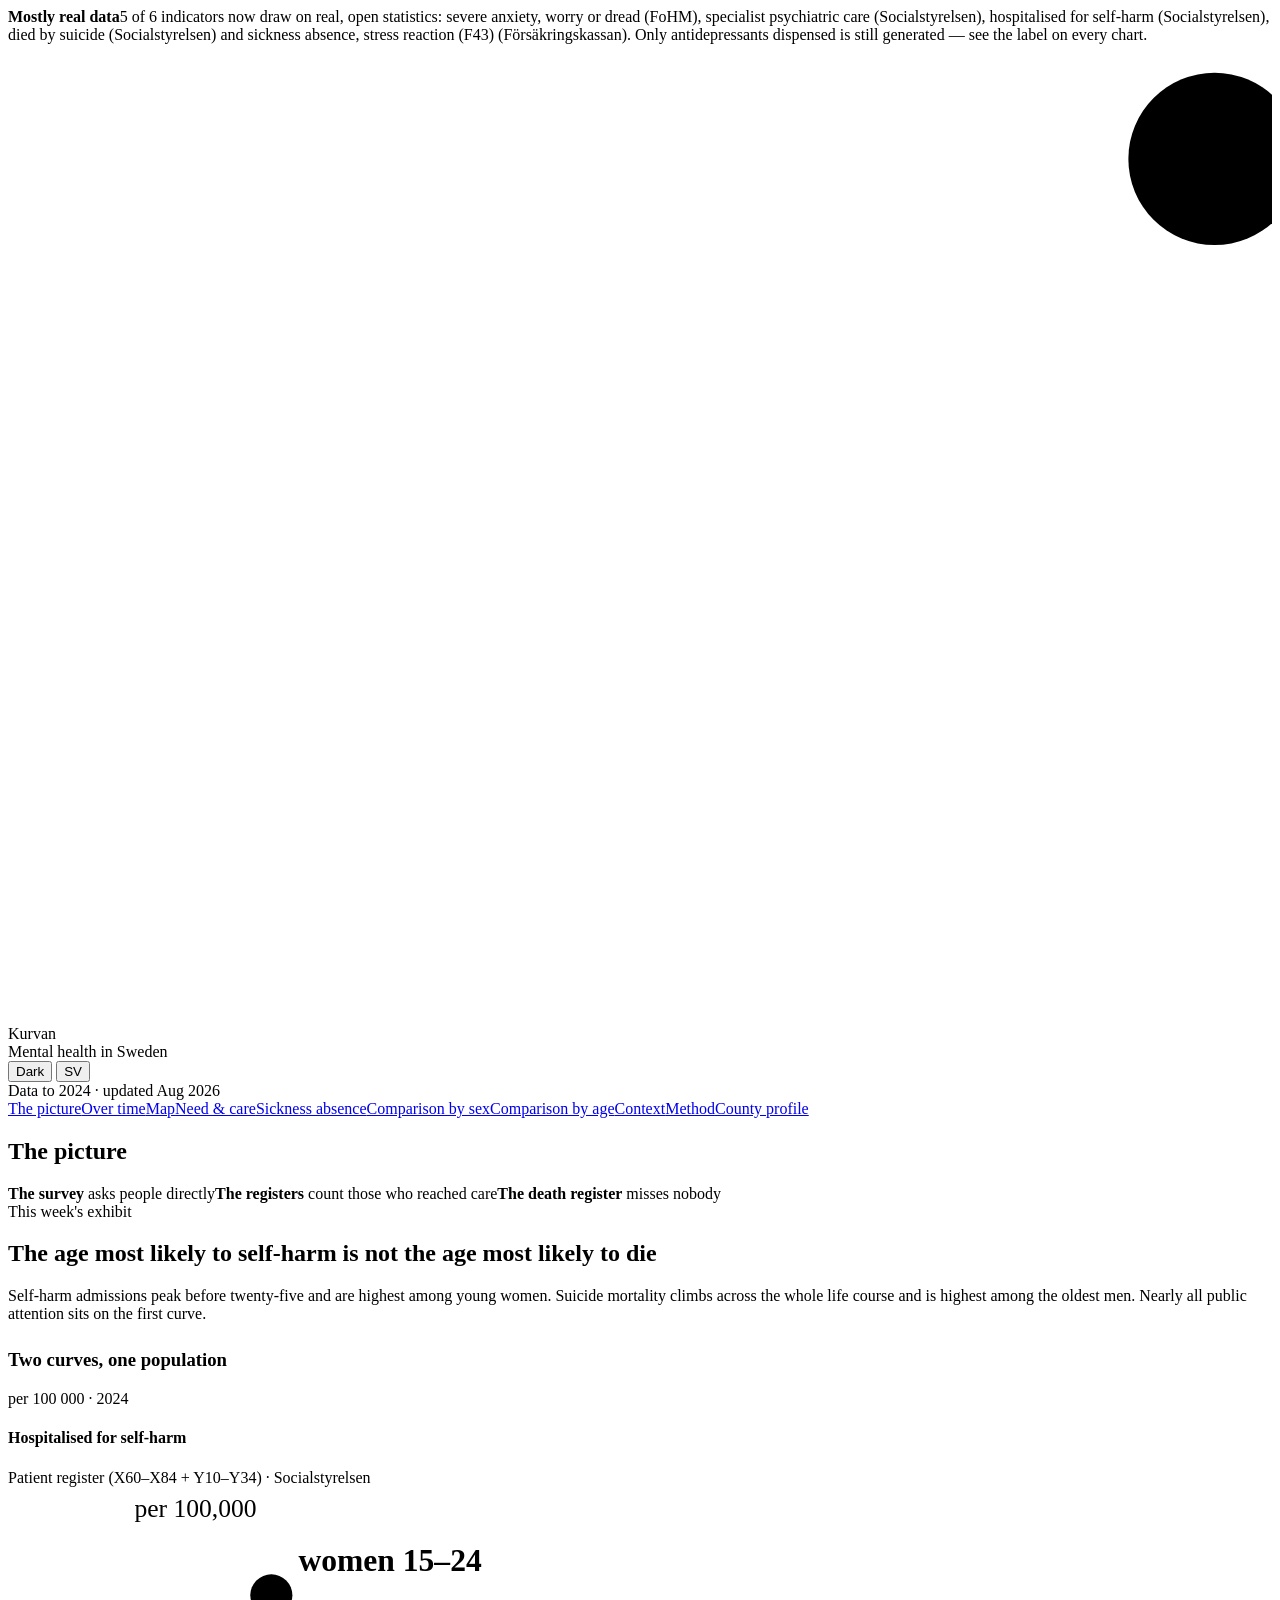
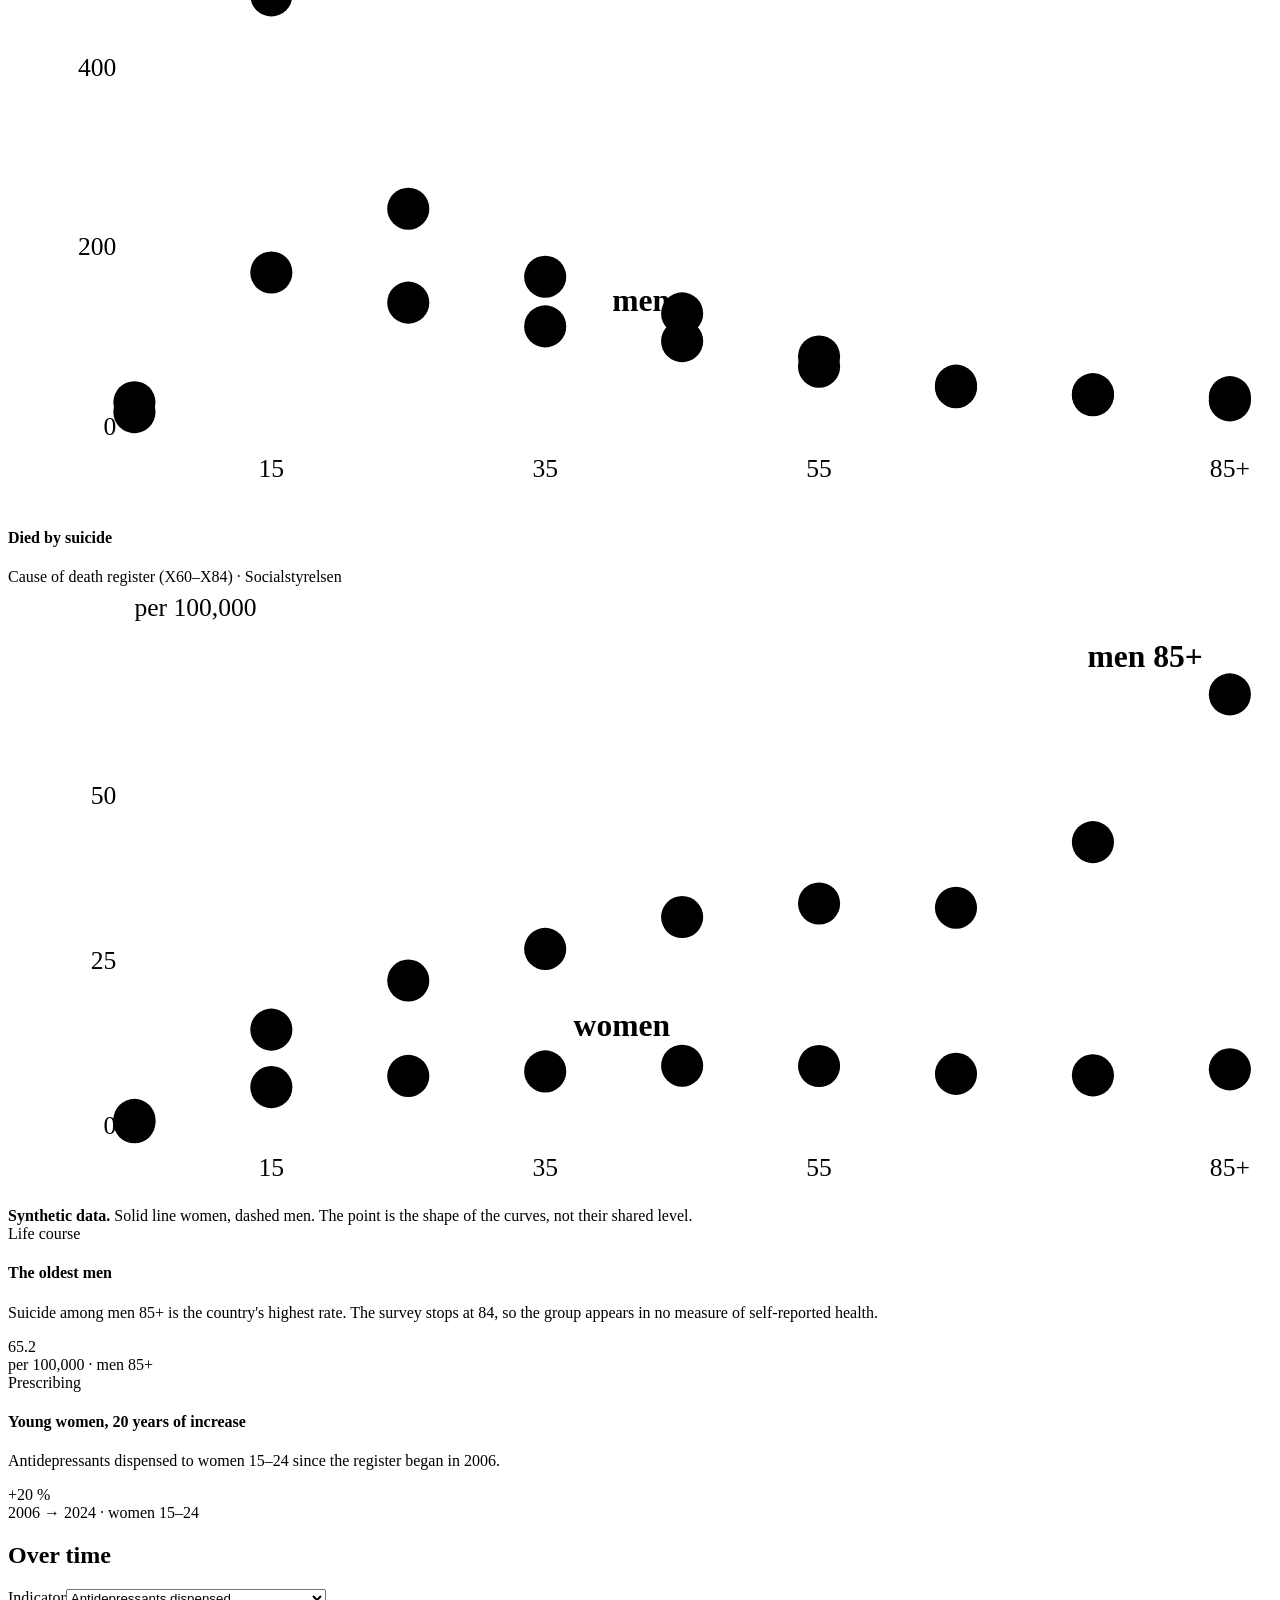
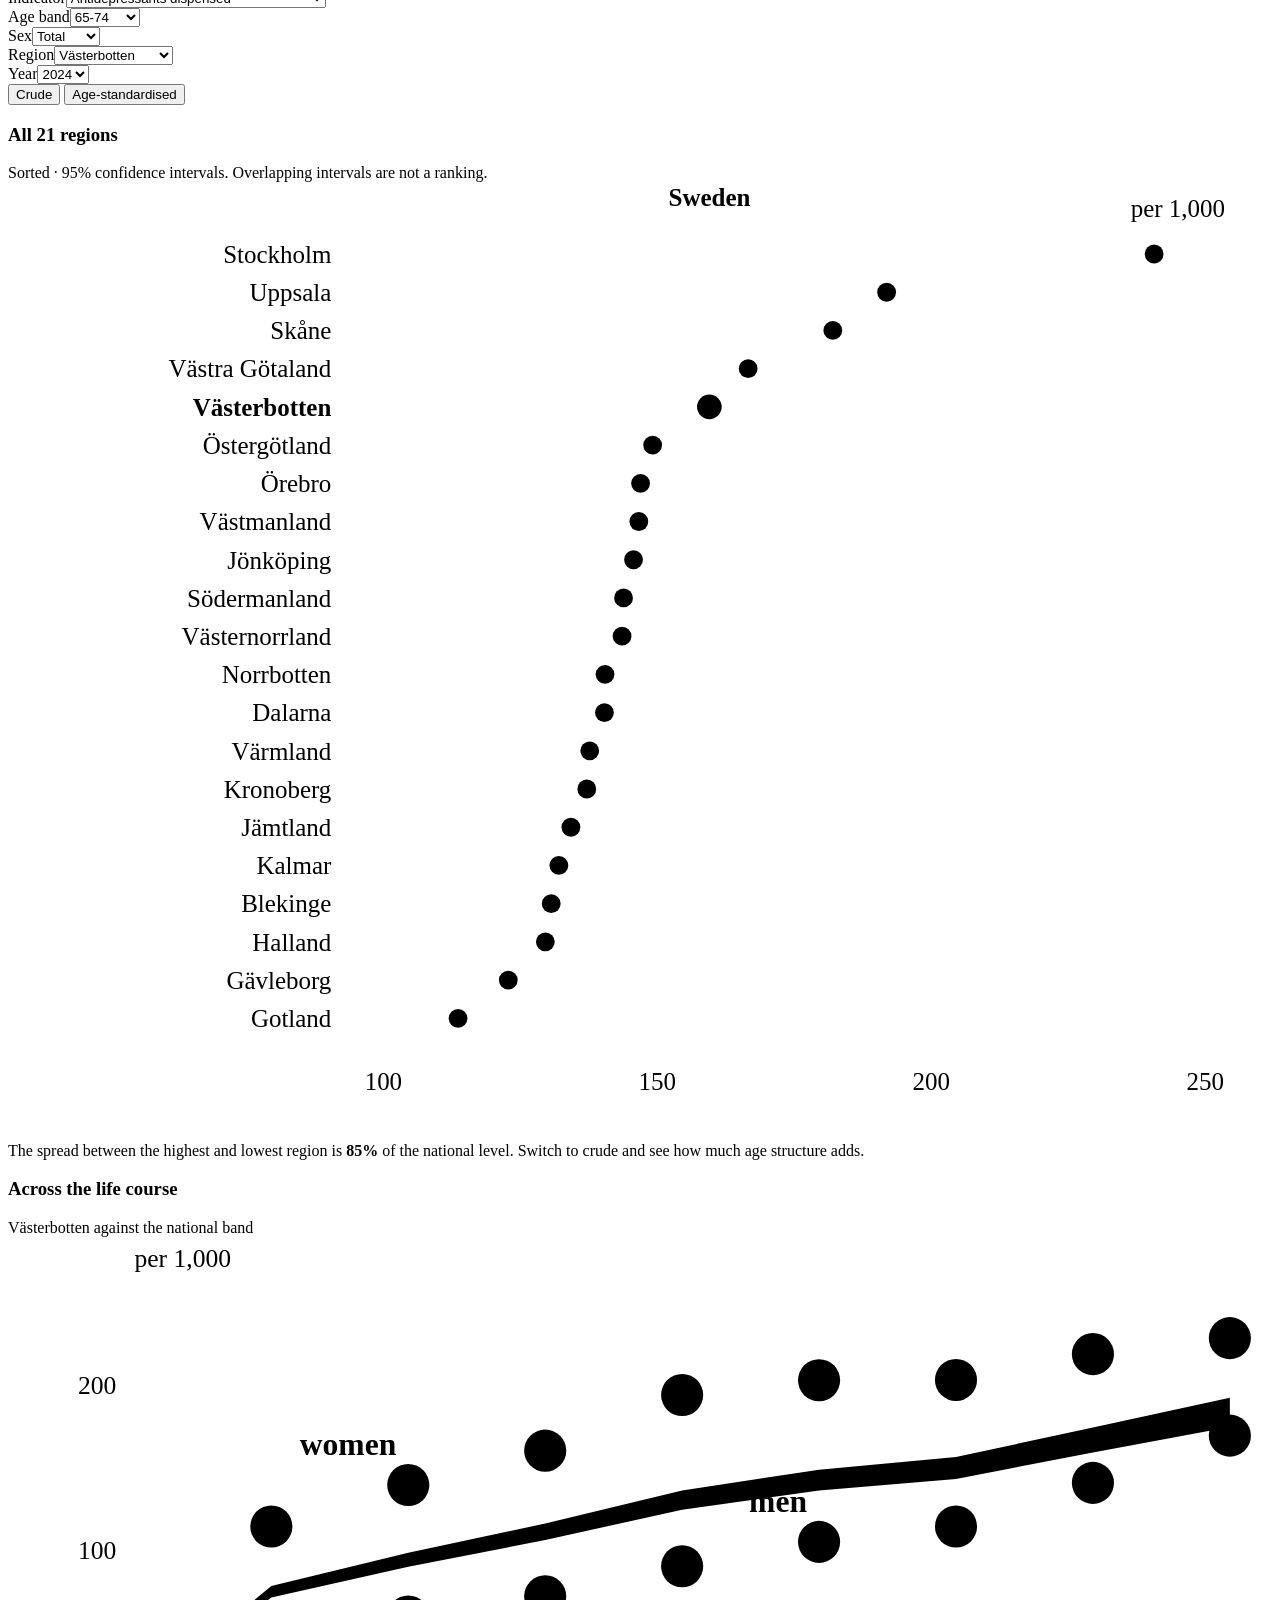
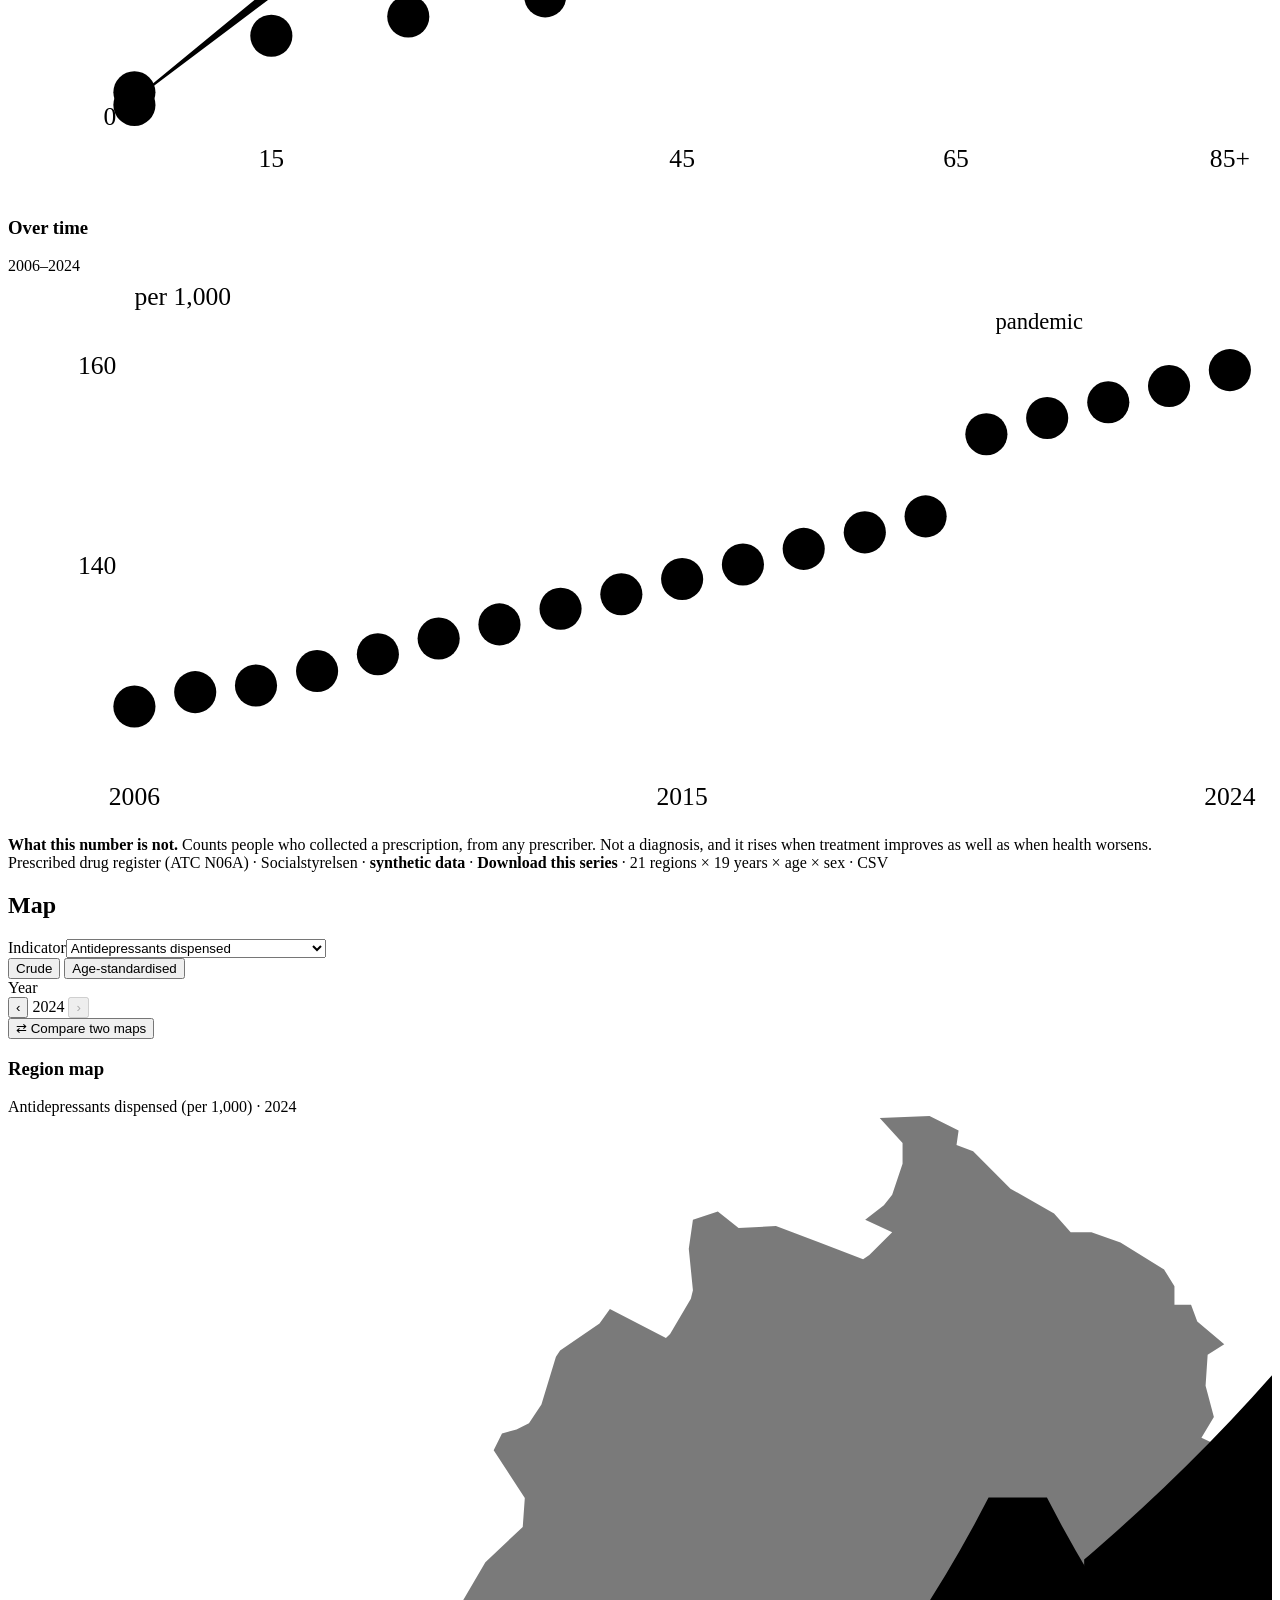
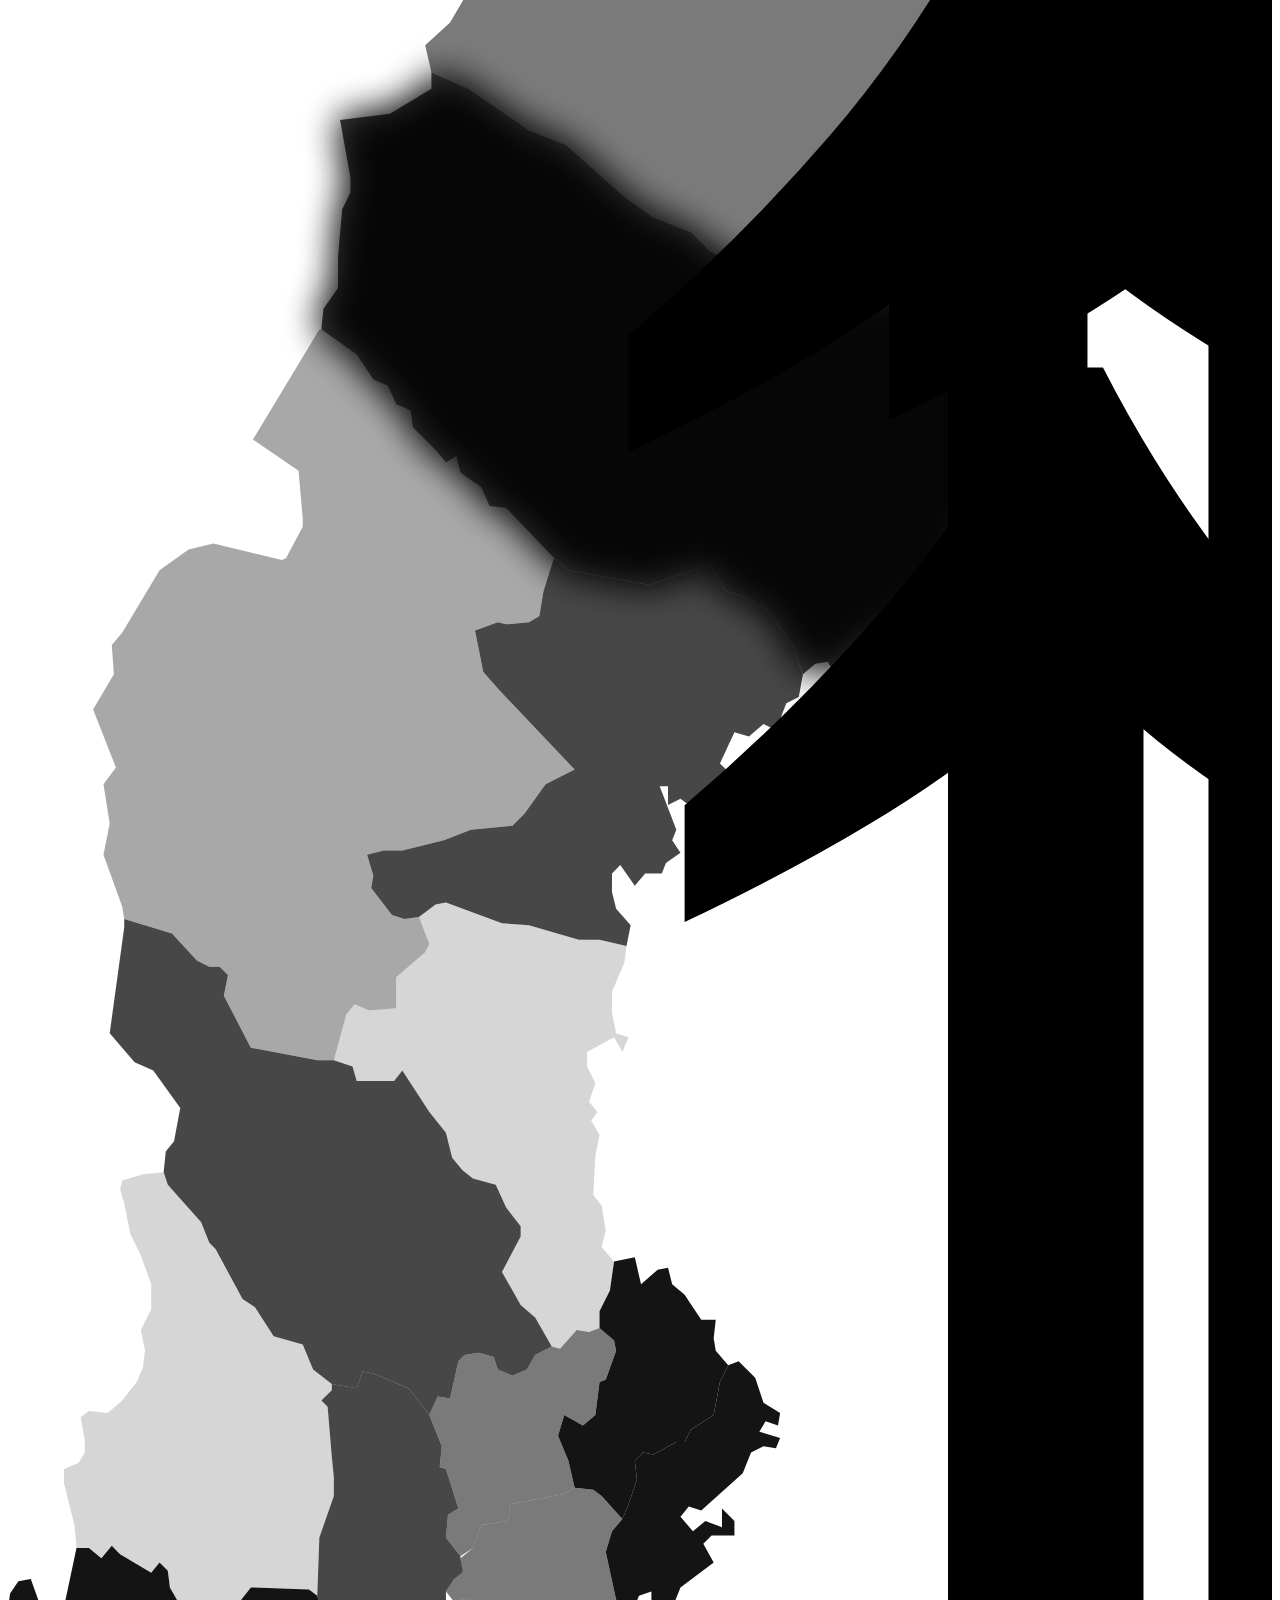
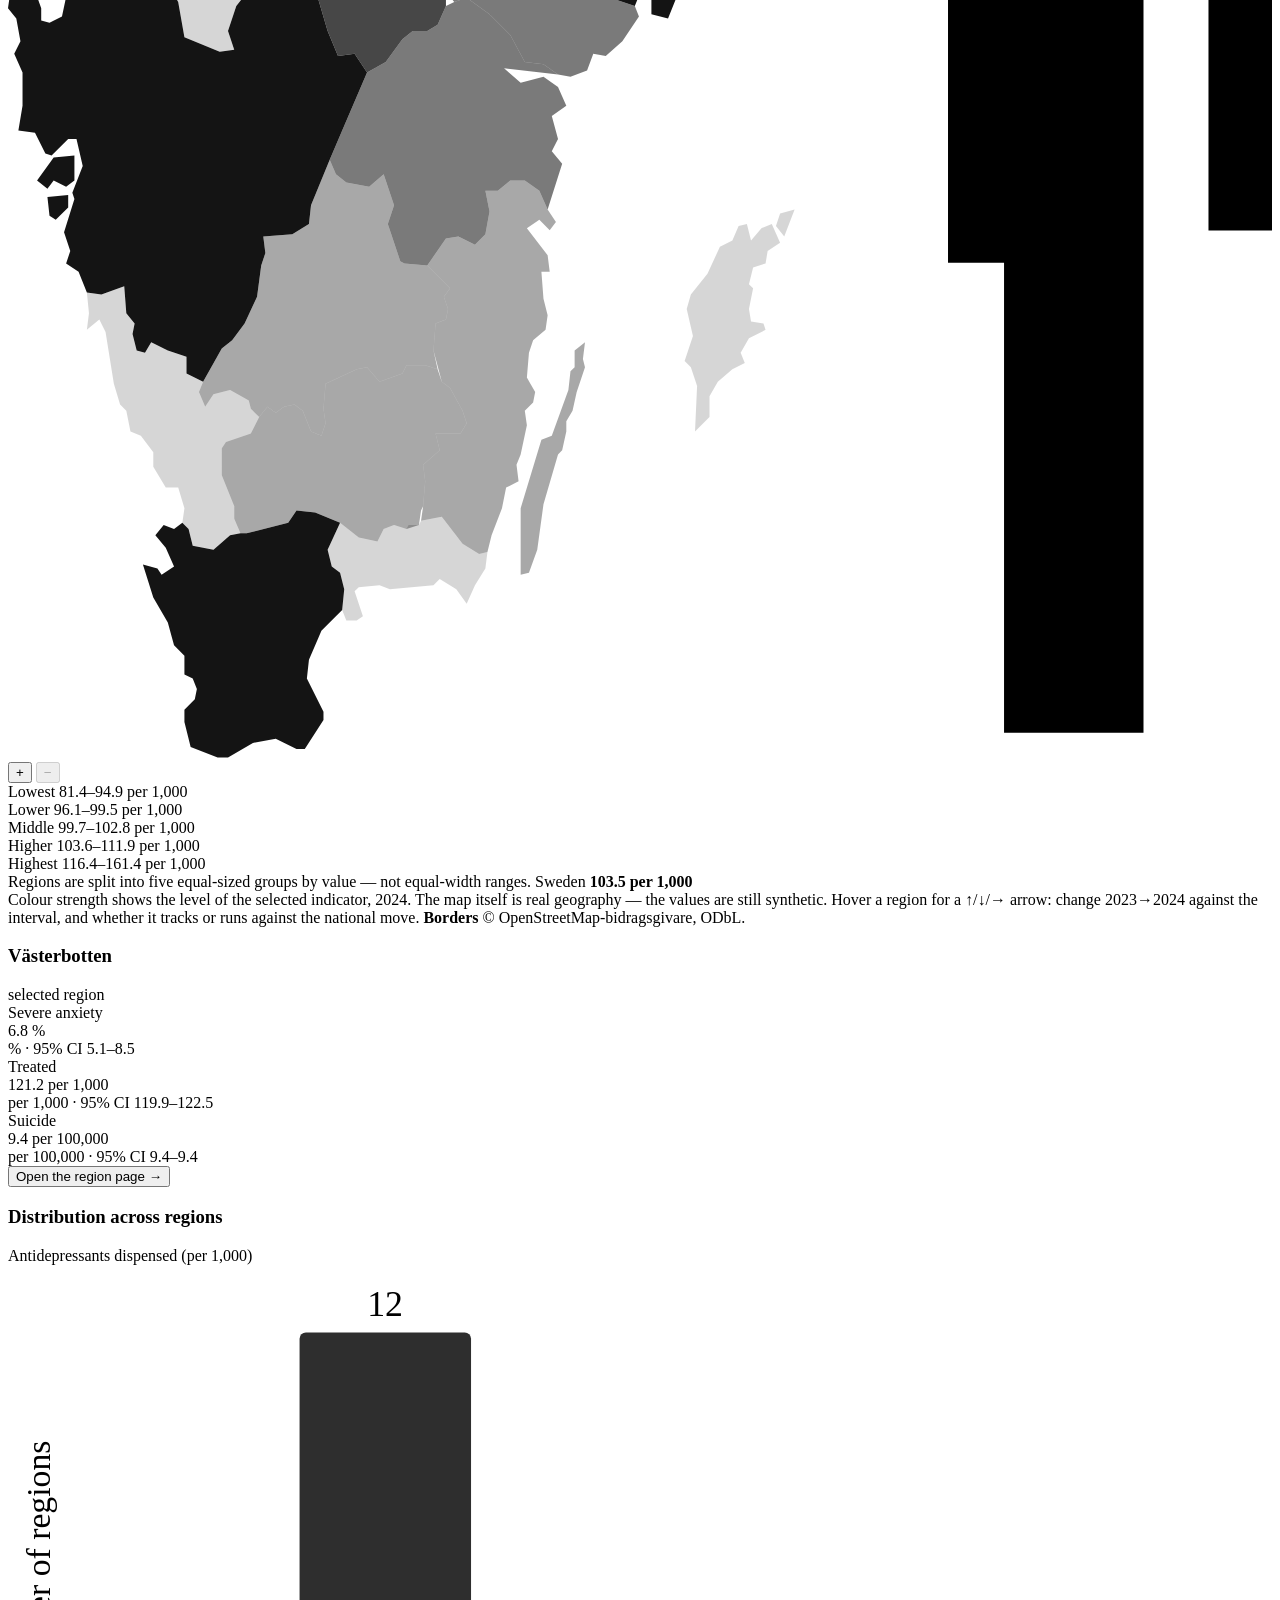
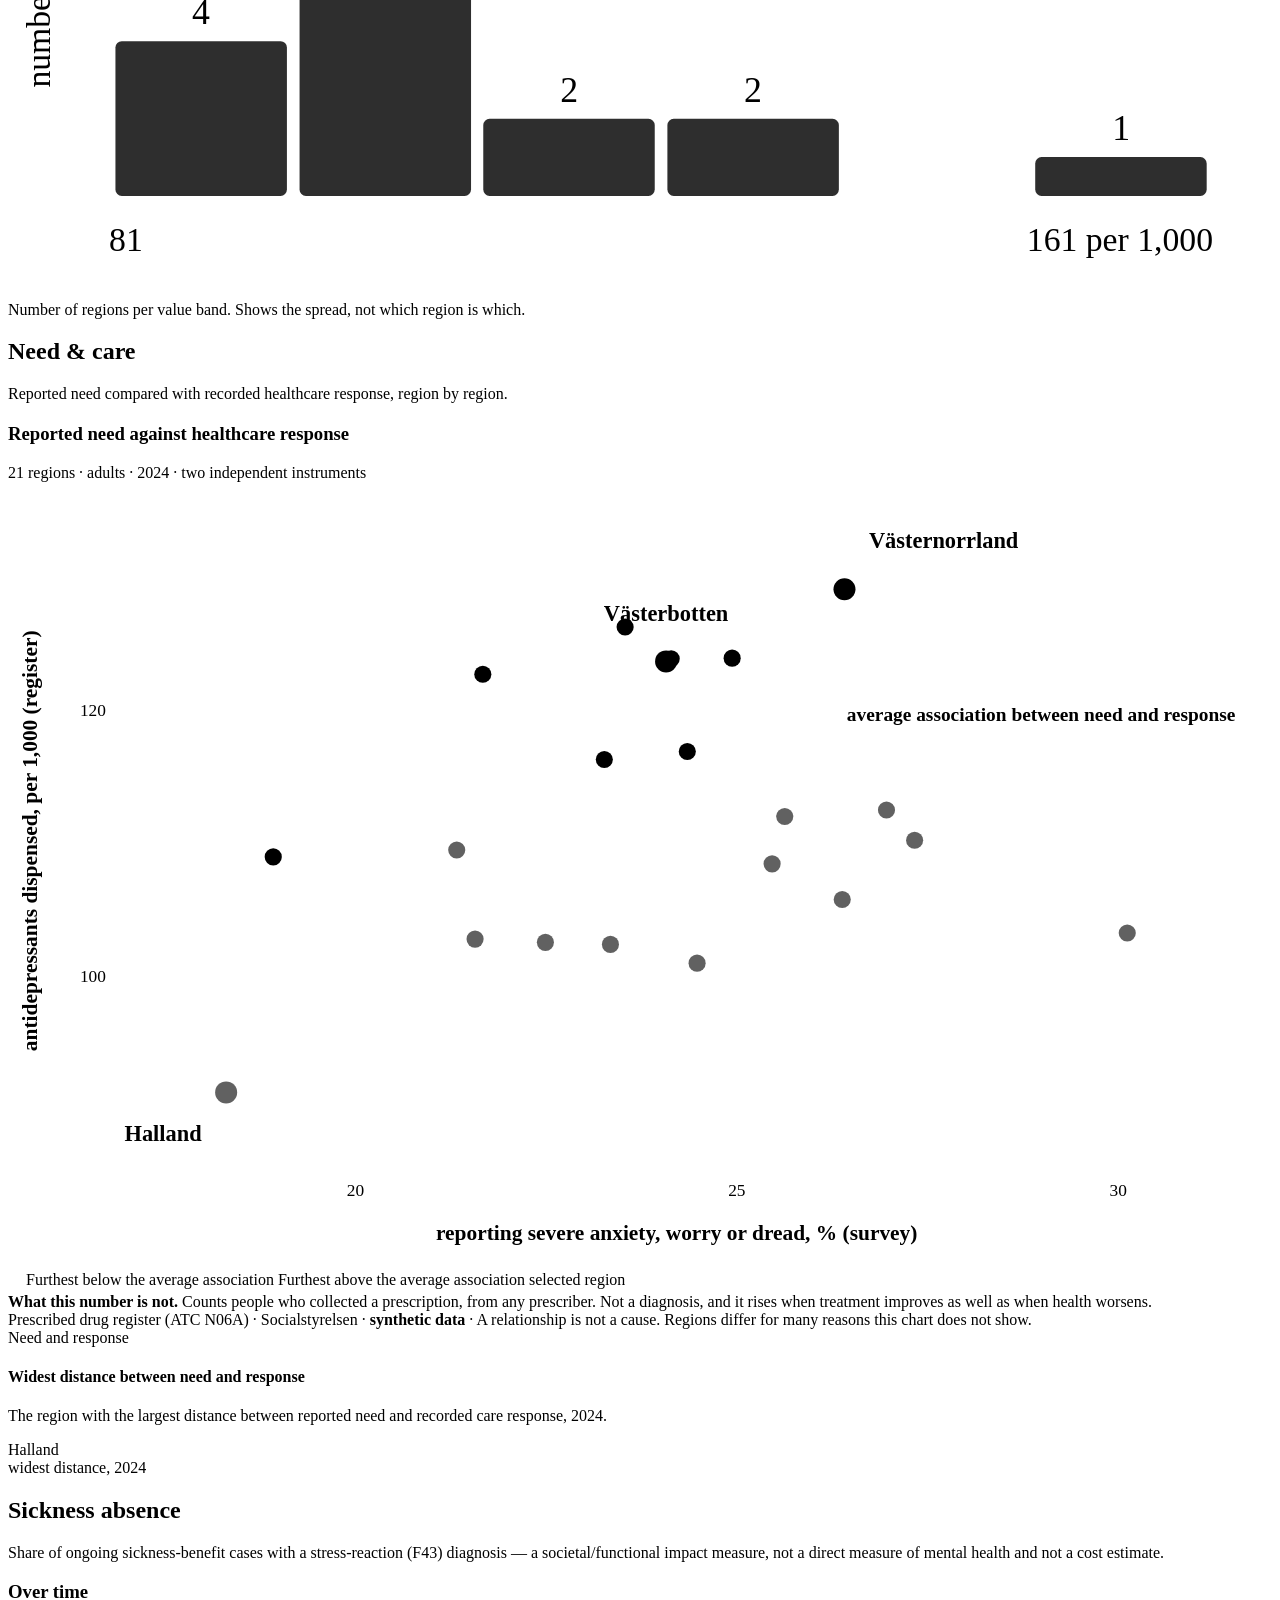
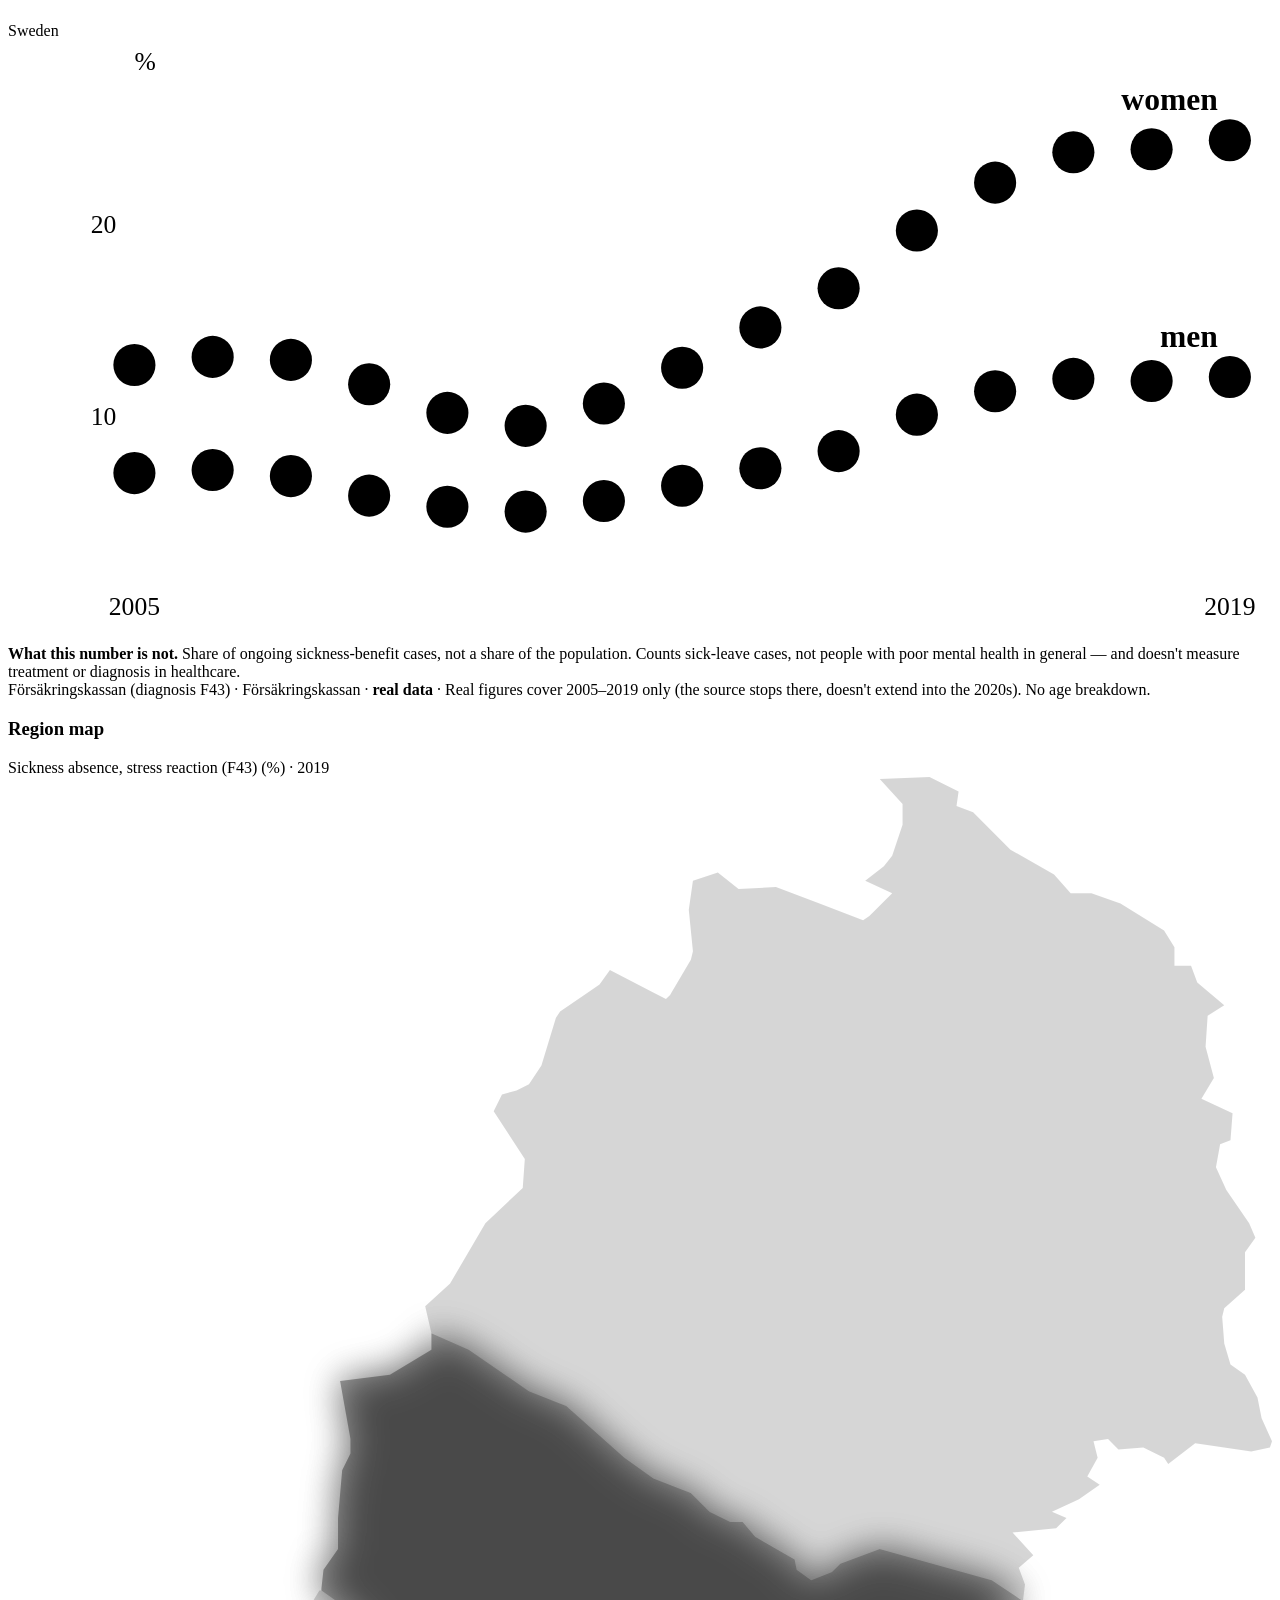
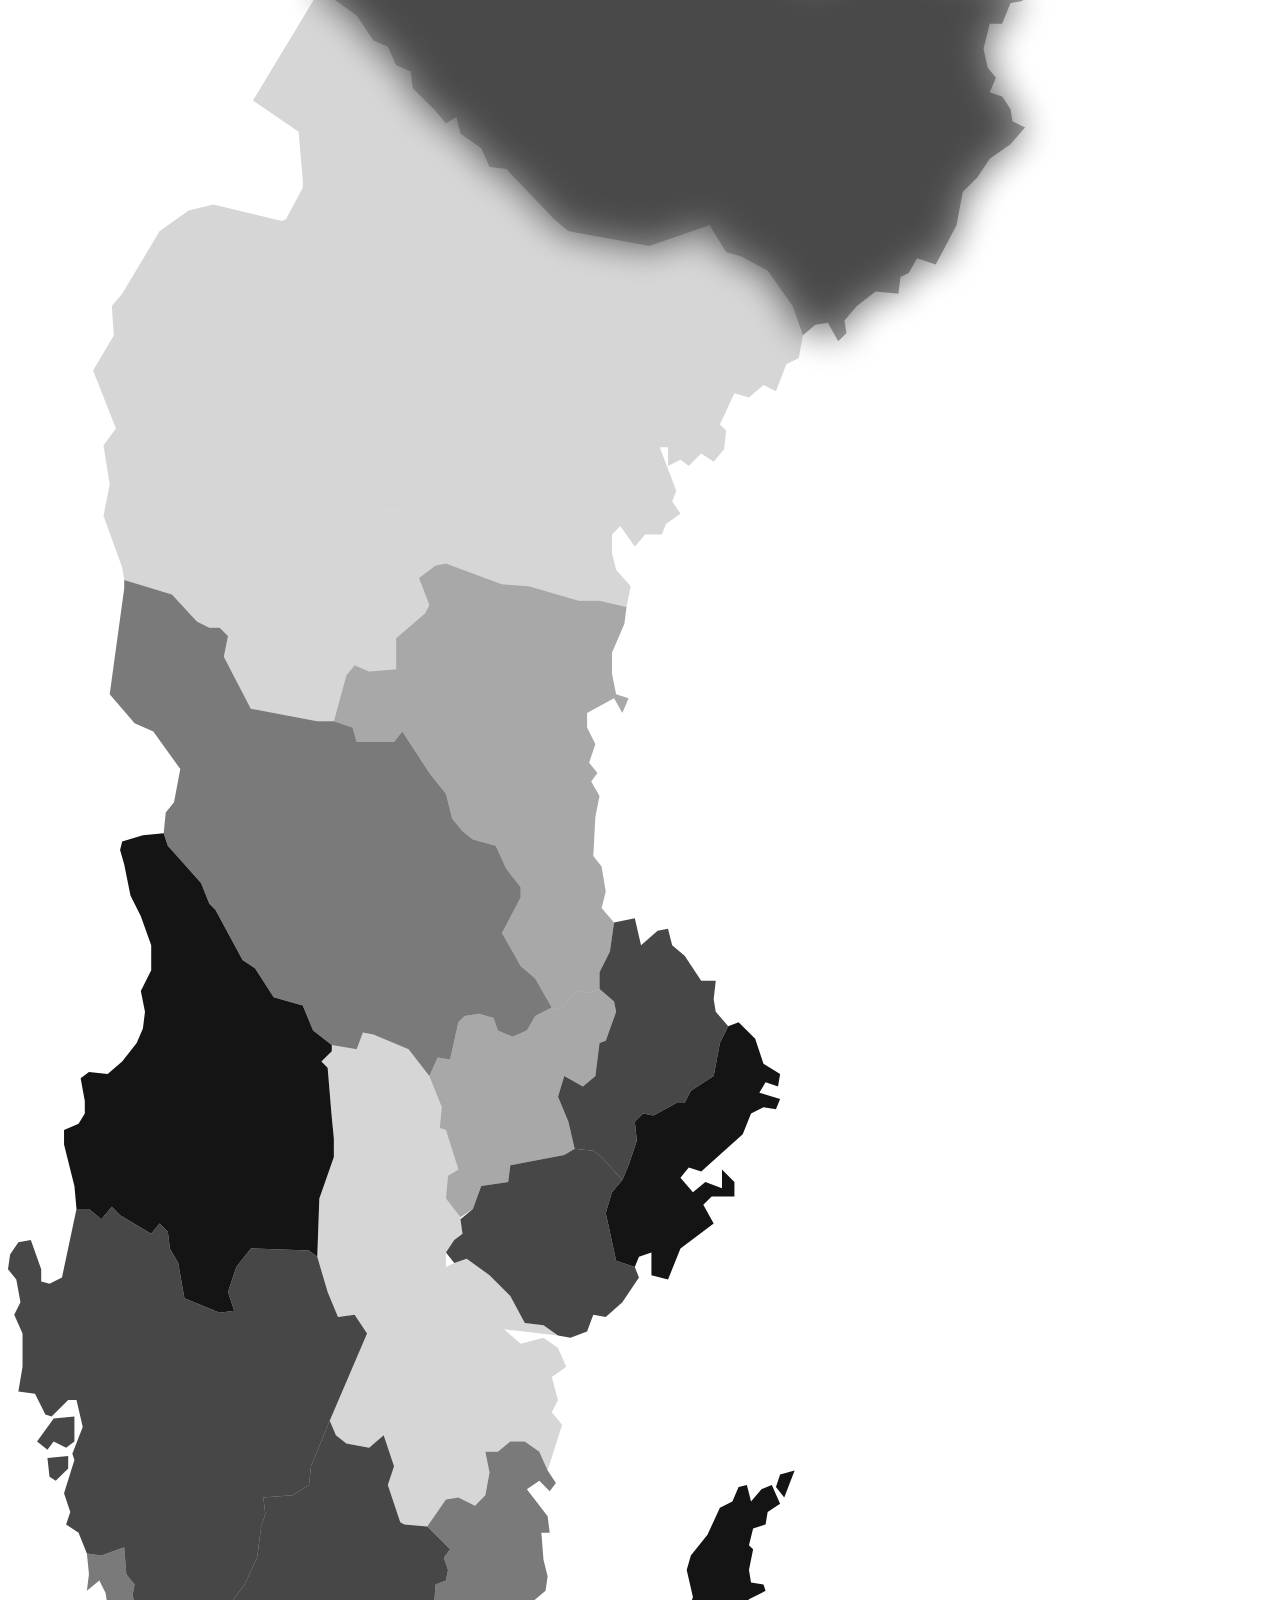
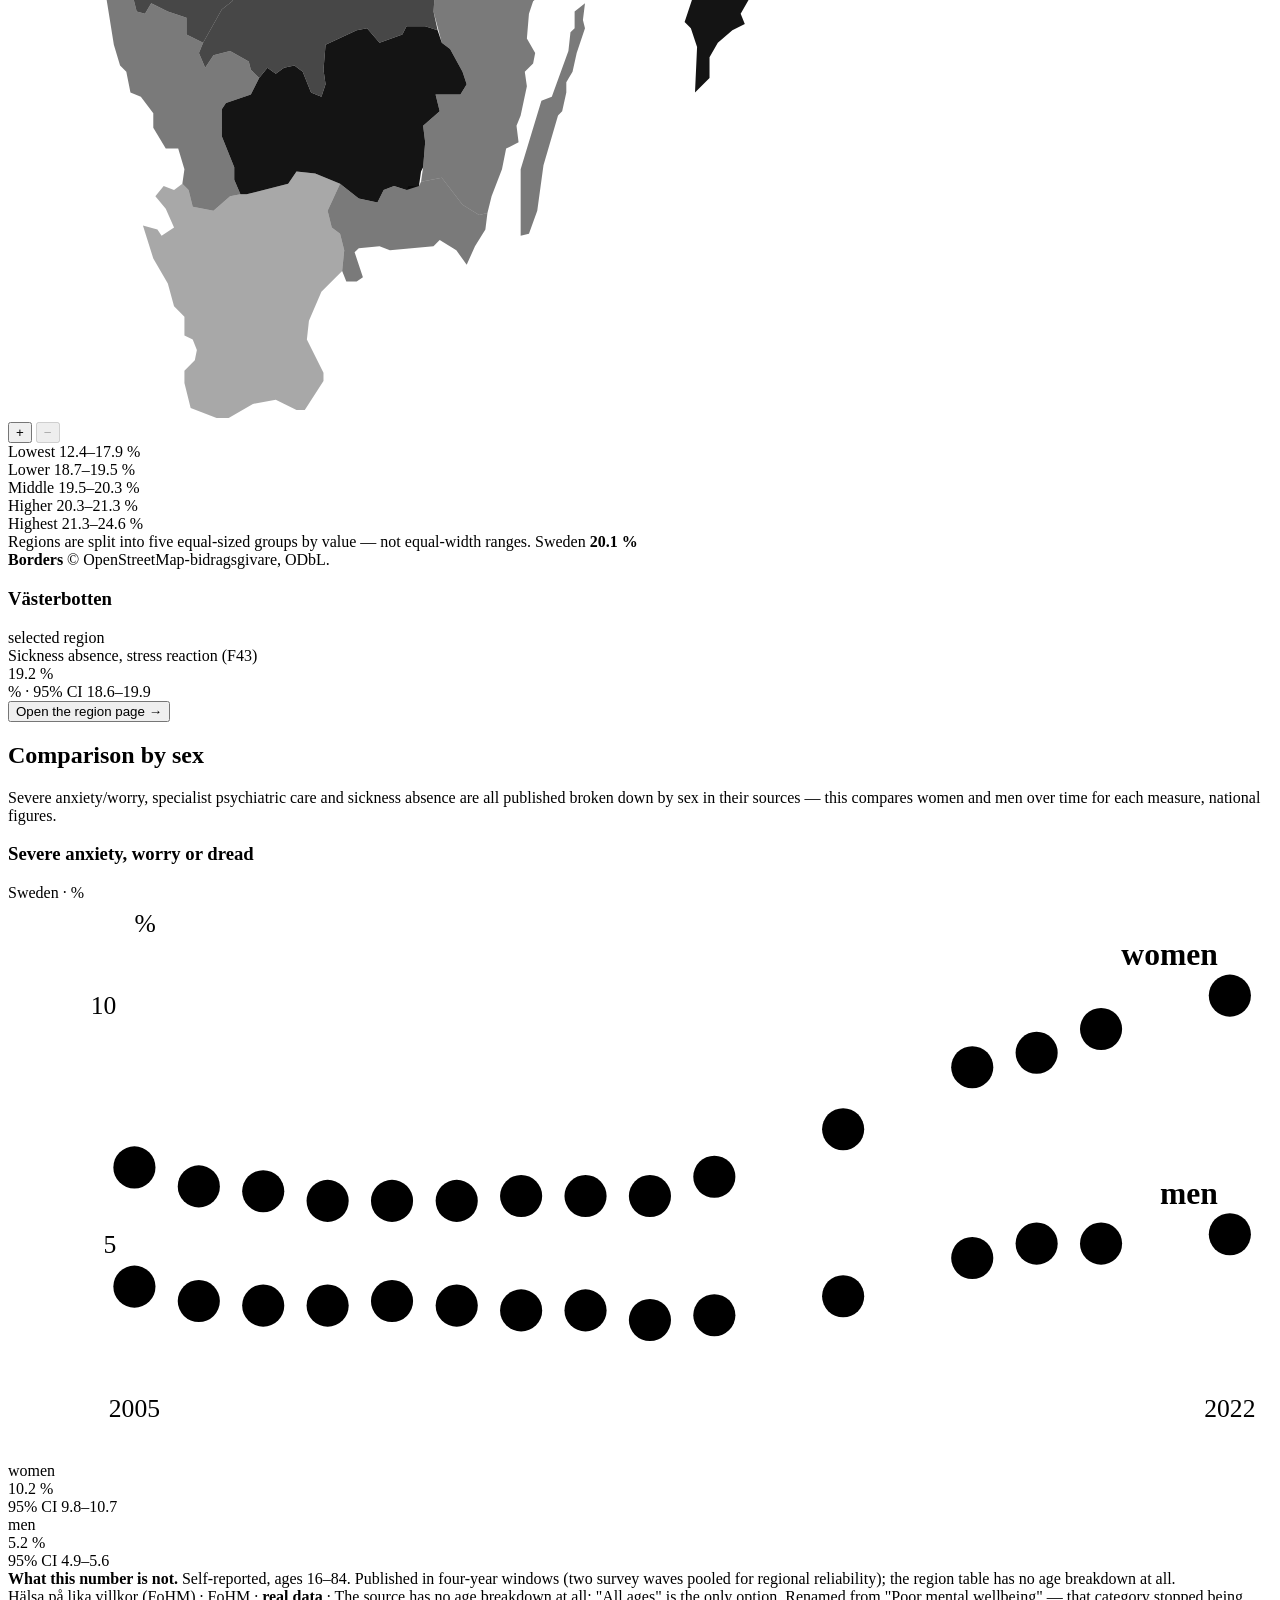
==== test_runner.html @ 75062f2d "Data vintage Add data-vintage manifest: source, fetch date, and coverage in Metod  Pipeline: - Add p" ====
<!DOCTYPE html>
<html>
<head><meta charset="utf-8"></head>
<body>
<div id="synth"></div>
<div id="app"></div>
<pre id="err"></pre>
<script>
window.onerror = function(msg, url, line, col, err) {
  document.getElementById('err').textContent += 'ERROR: ' + msg + ' at ' + url + ':' + line + ':' + col + '\n' + (err ? err.stack : '');
  console.error(msg, url, line, err);
};
</script>
<script src="js/real_mh_data.js"></script>
<script src="js/data.js"></script>
<script src="js/lang.js"></script>
<script src="js/state.js"></script>
<script src="js/charts.js"></script>
<script src="js/views.js"></script>
<script src="js/shell.js"></script>
<script>
if (!document.getElementById('err').textContent) {
  document.getElementById('err').textContent = 'SUCCESS: rendered without error. DOM length: ' + document.getElementById('app').innerHTML.length;
}
</script>
</body>
</html>
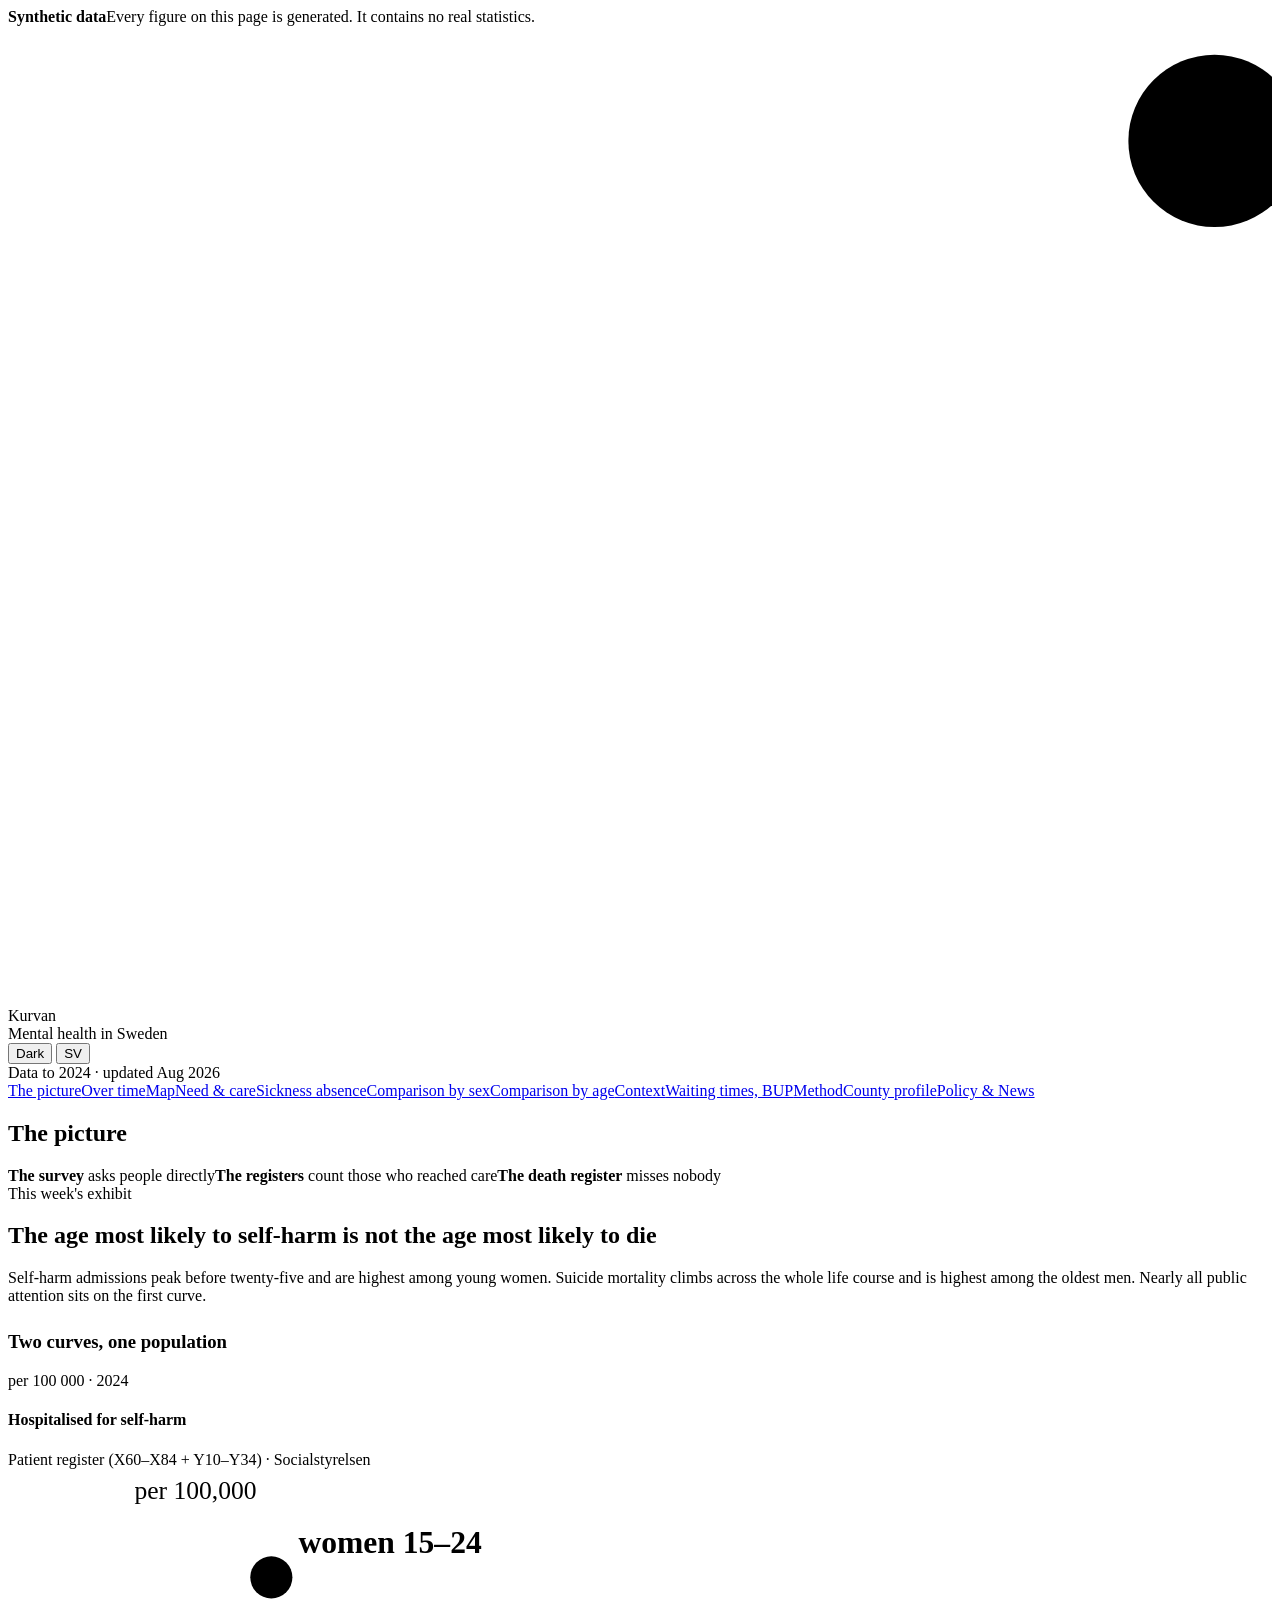
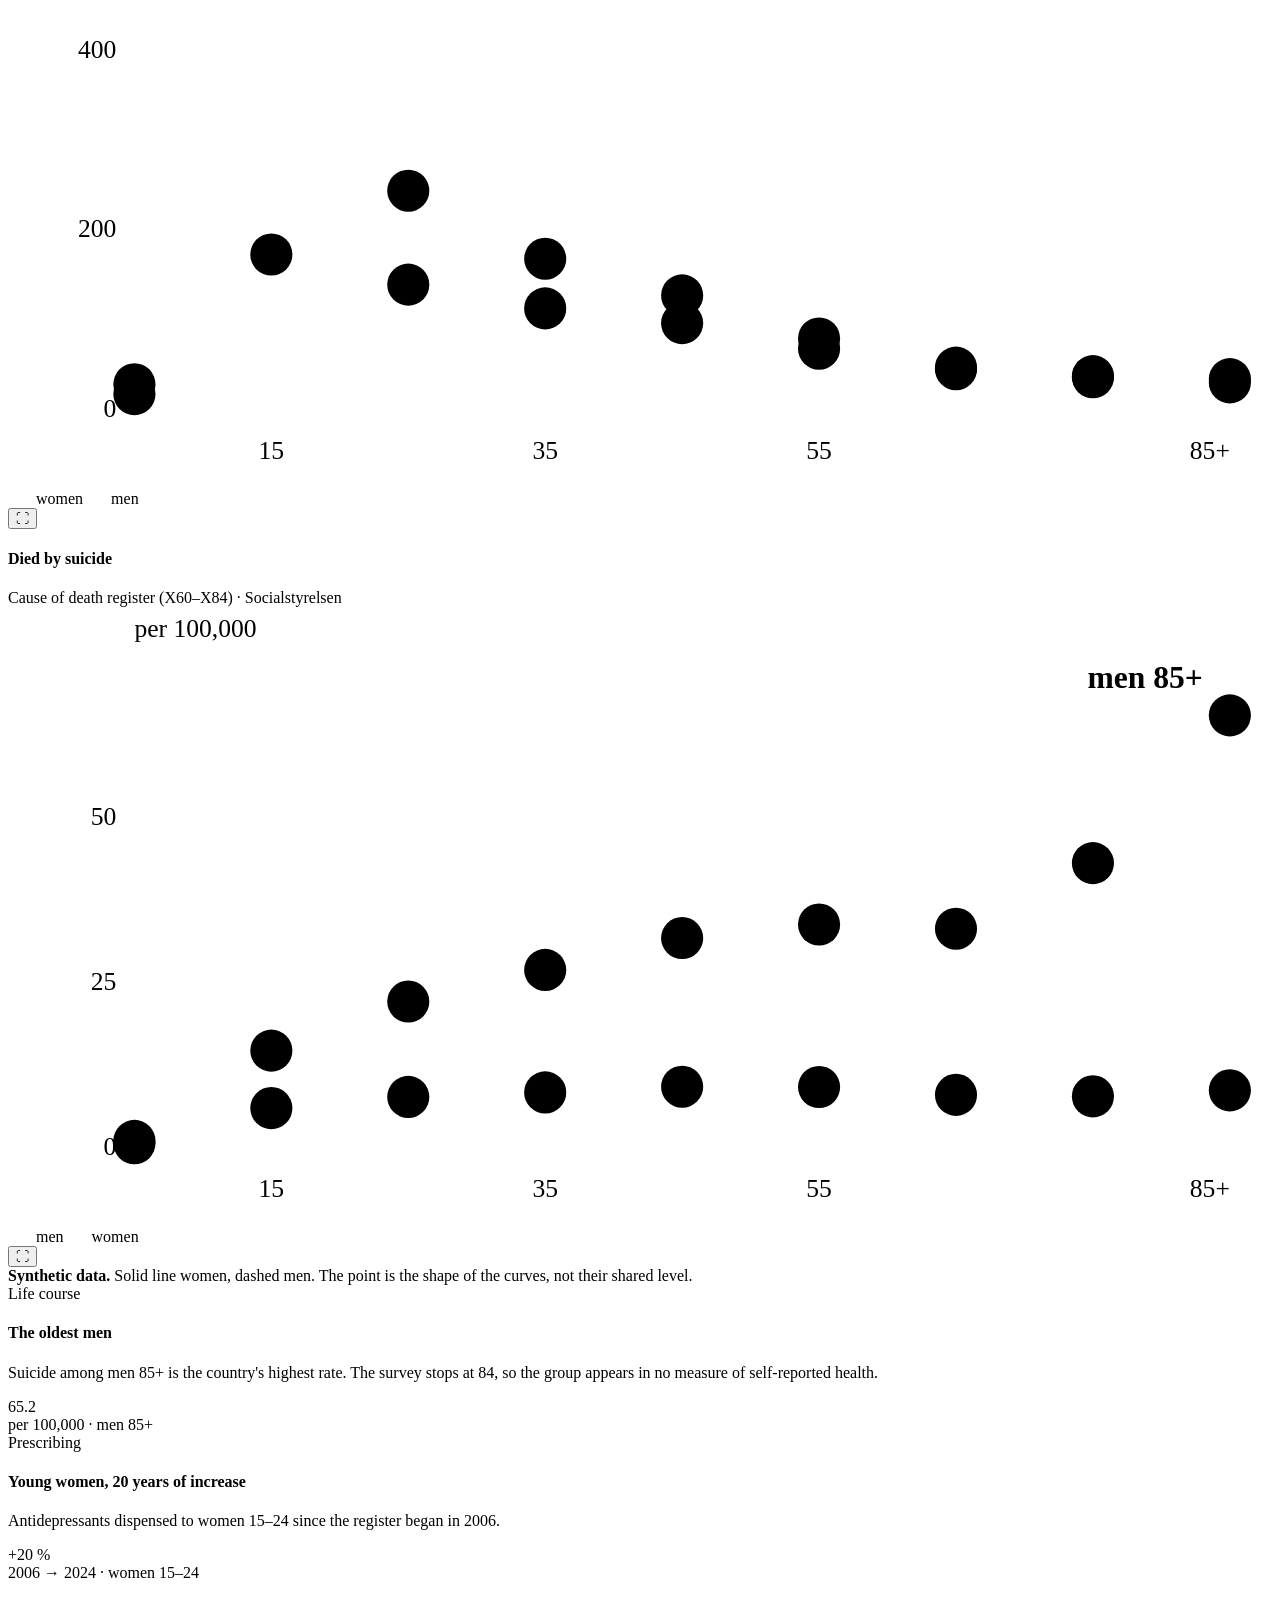
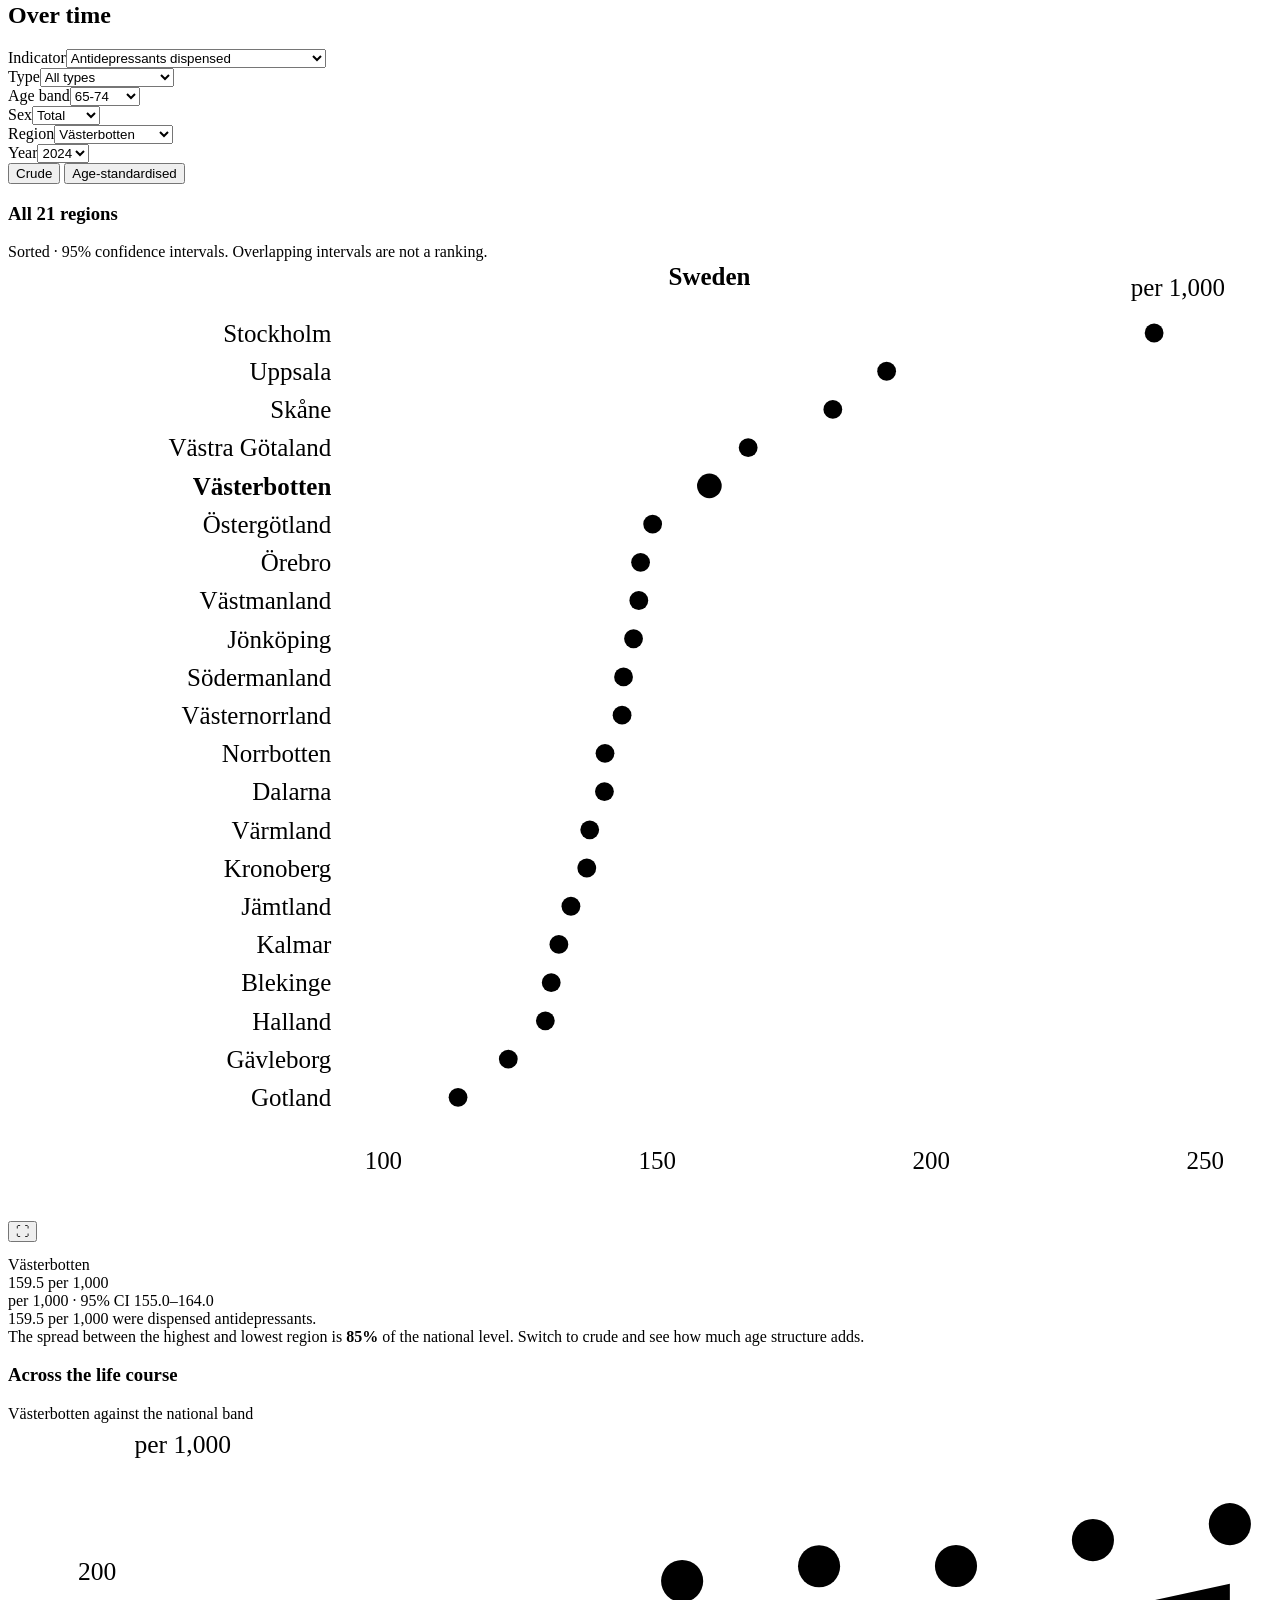
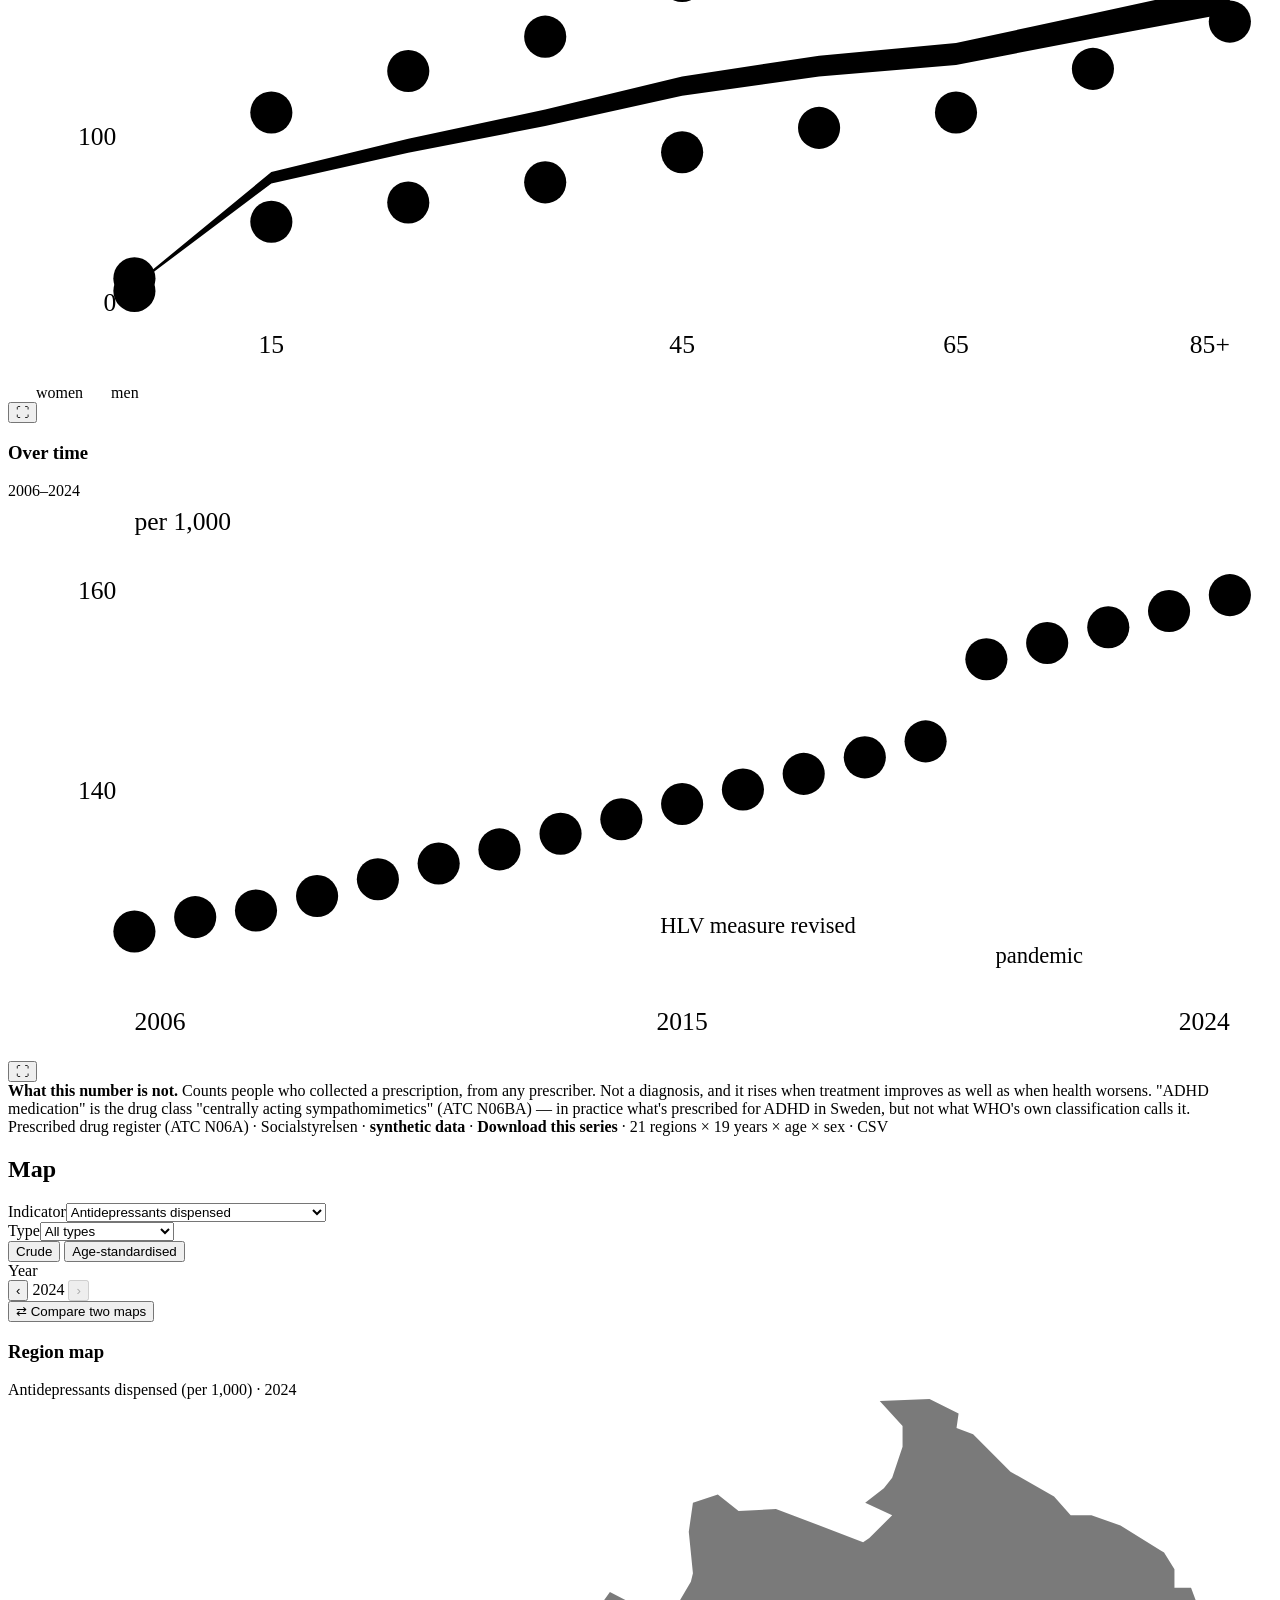
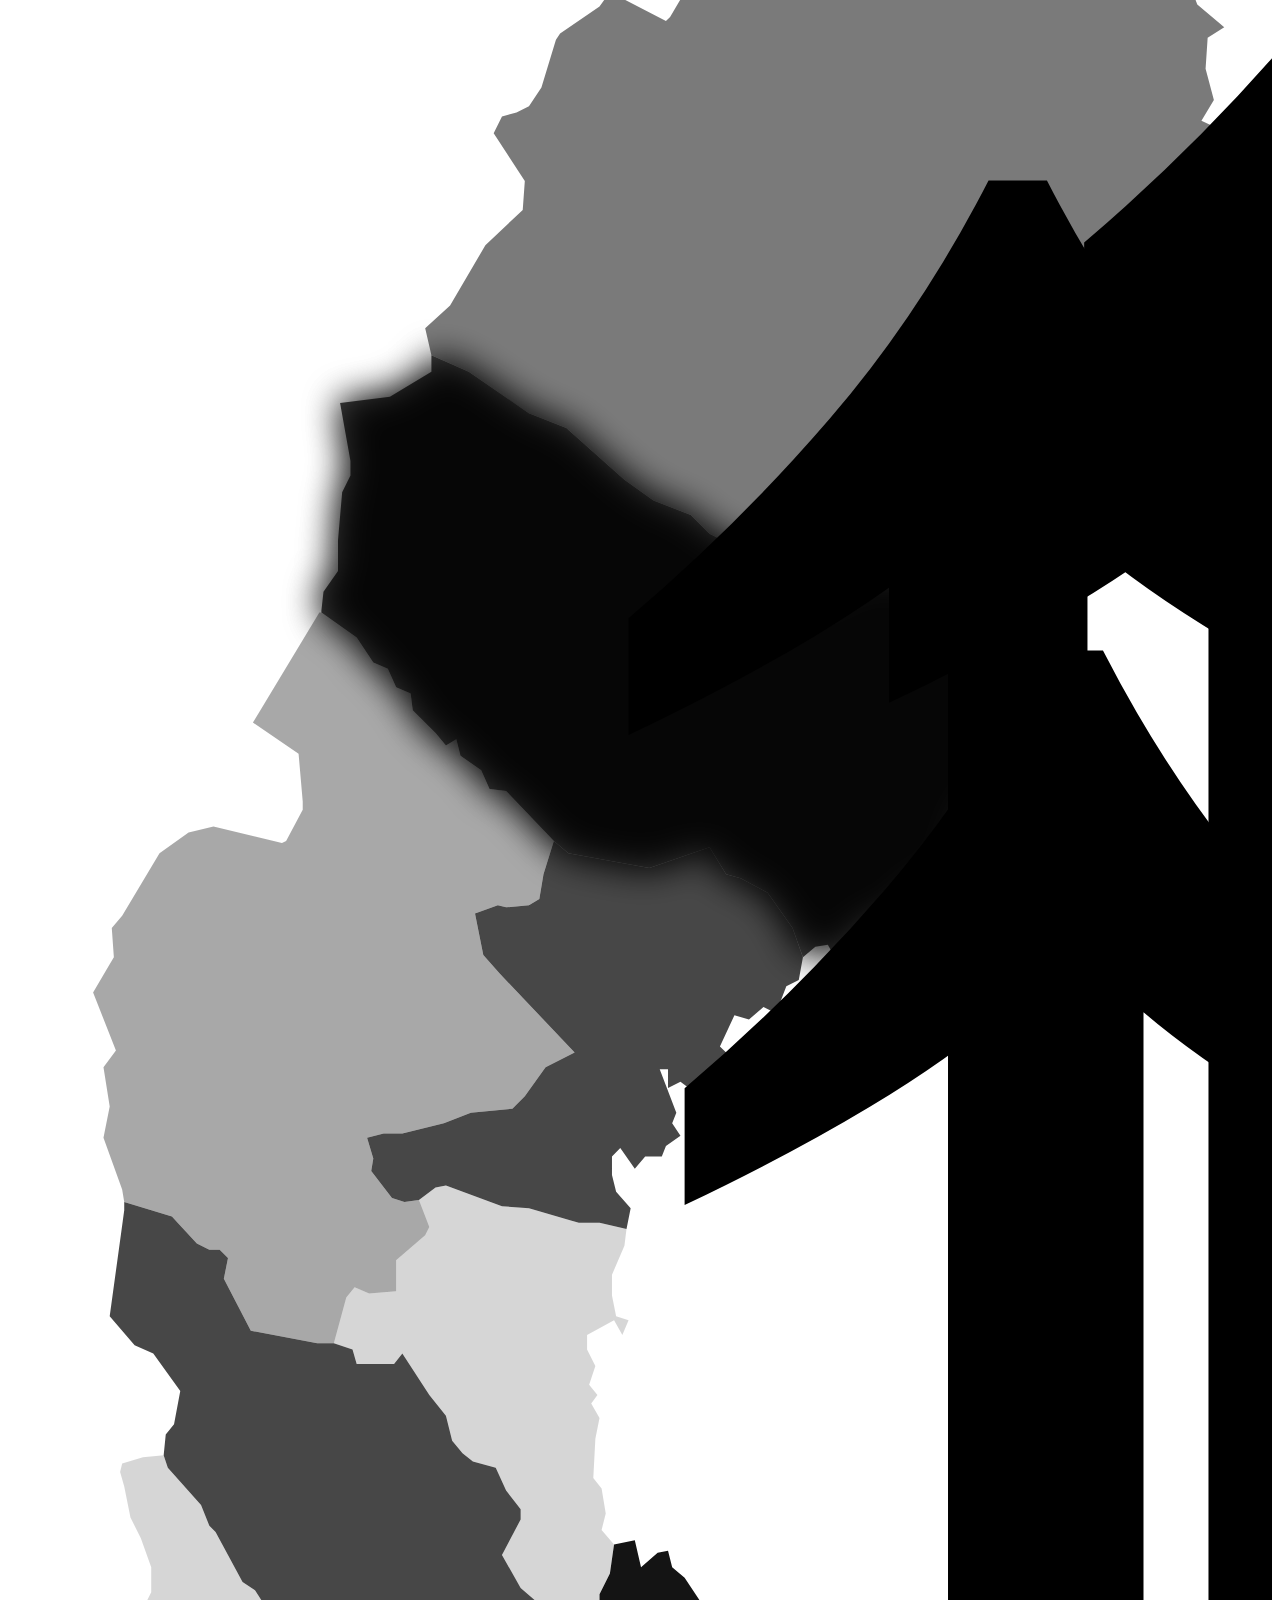
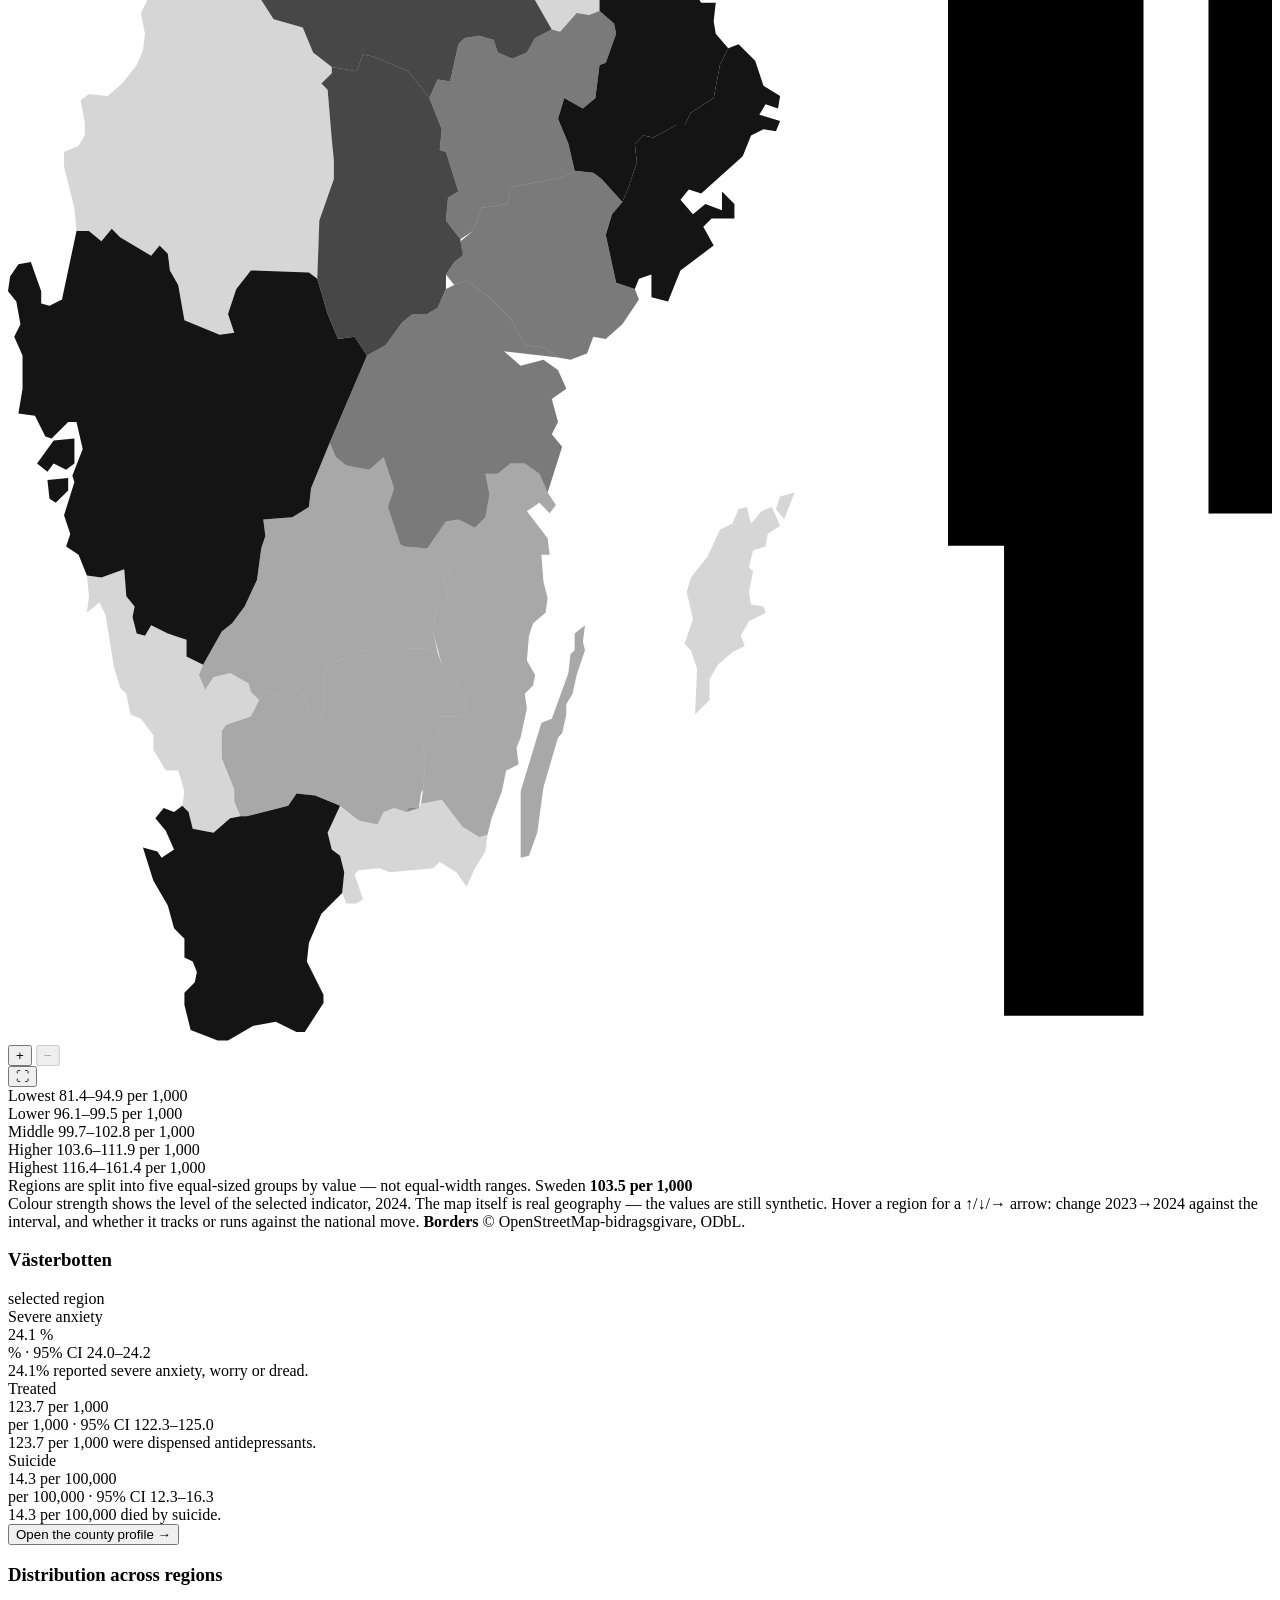
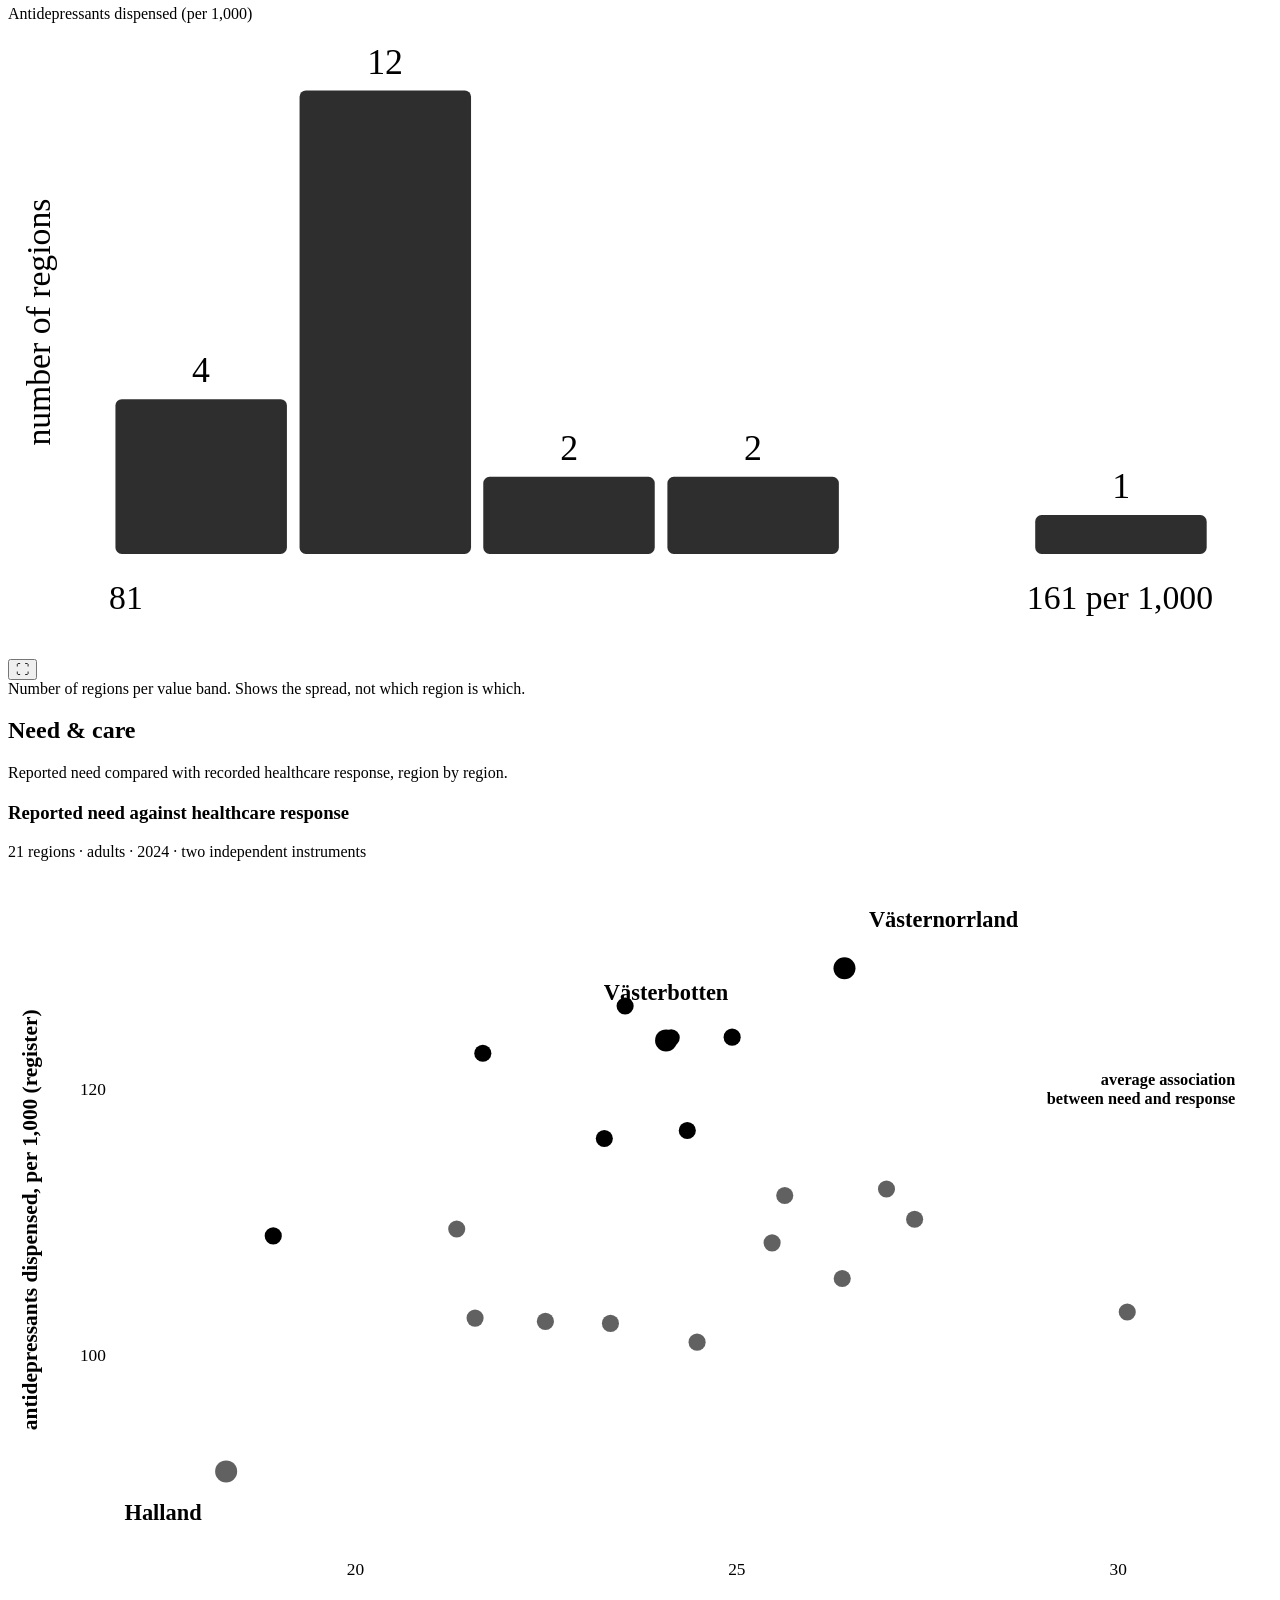
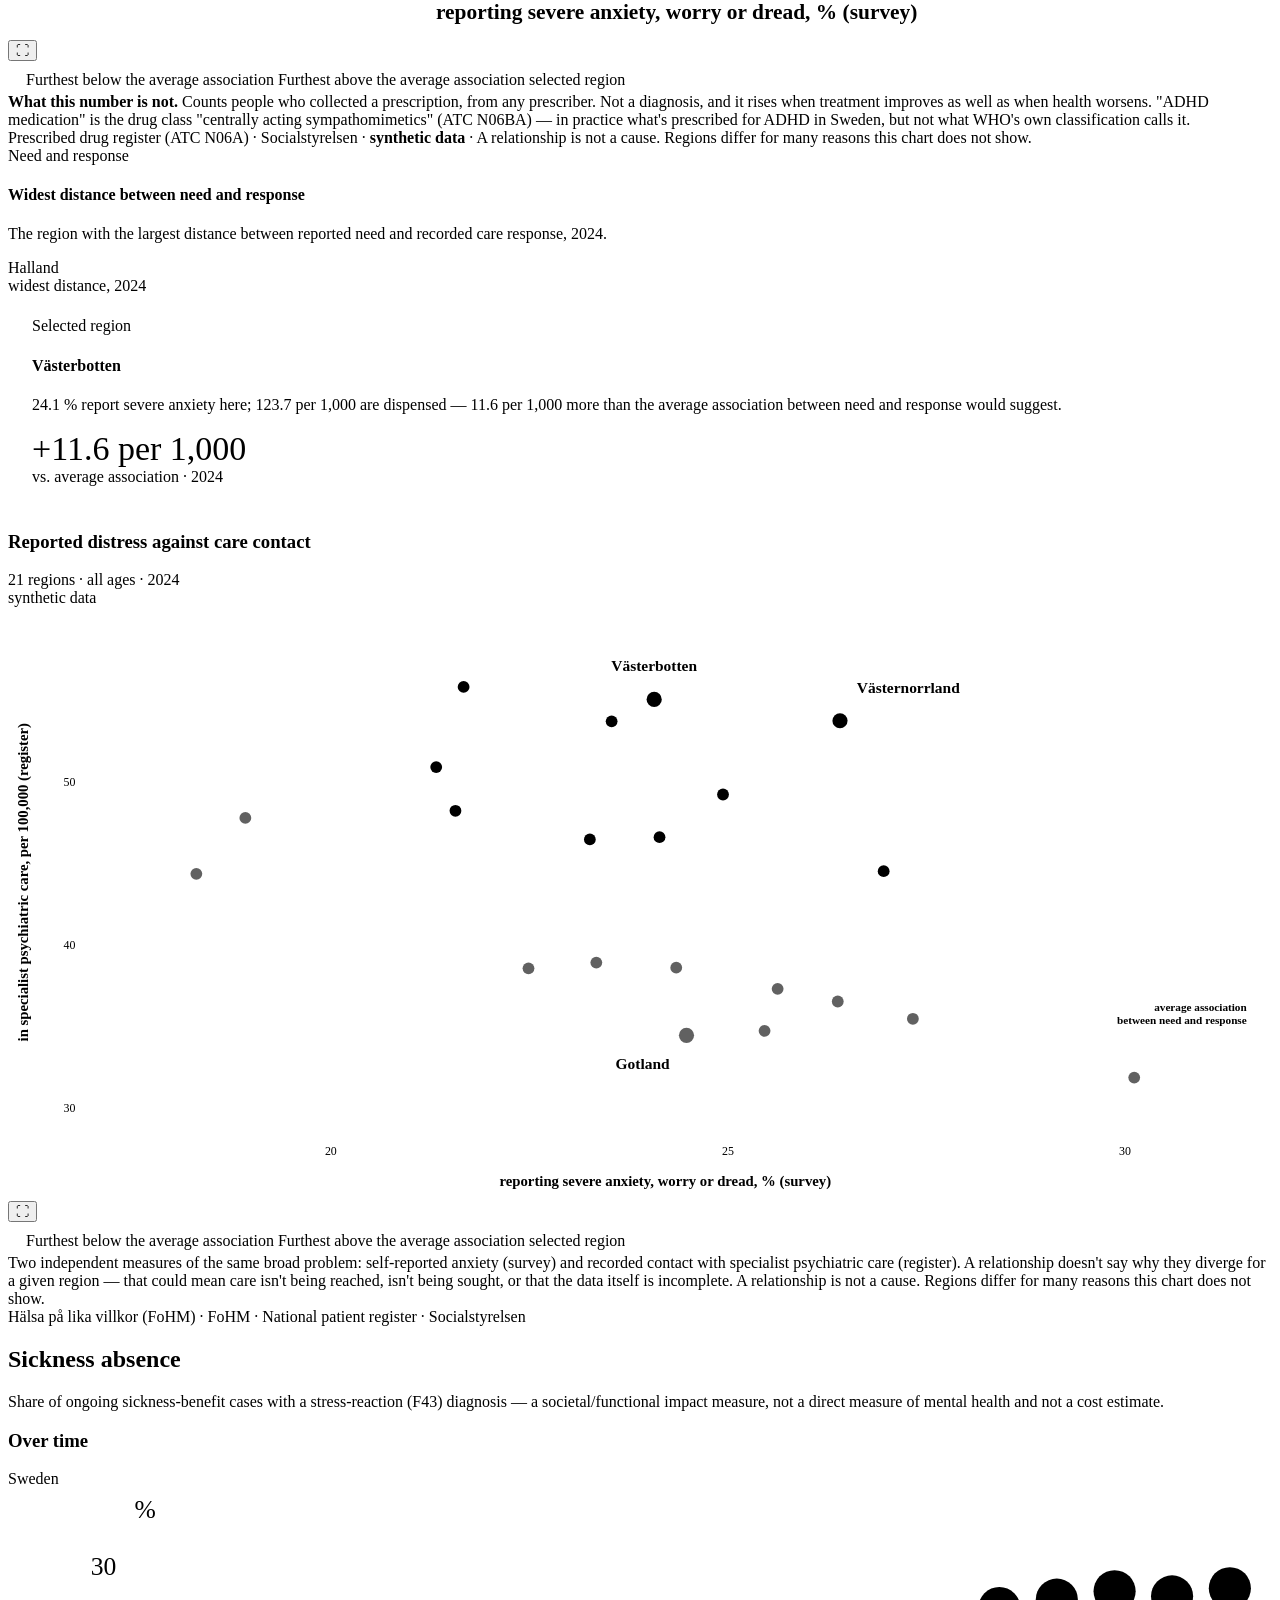
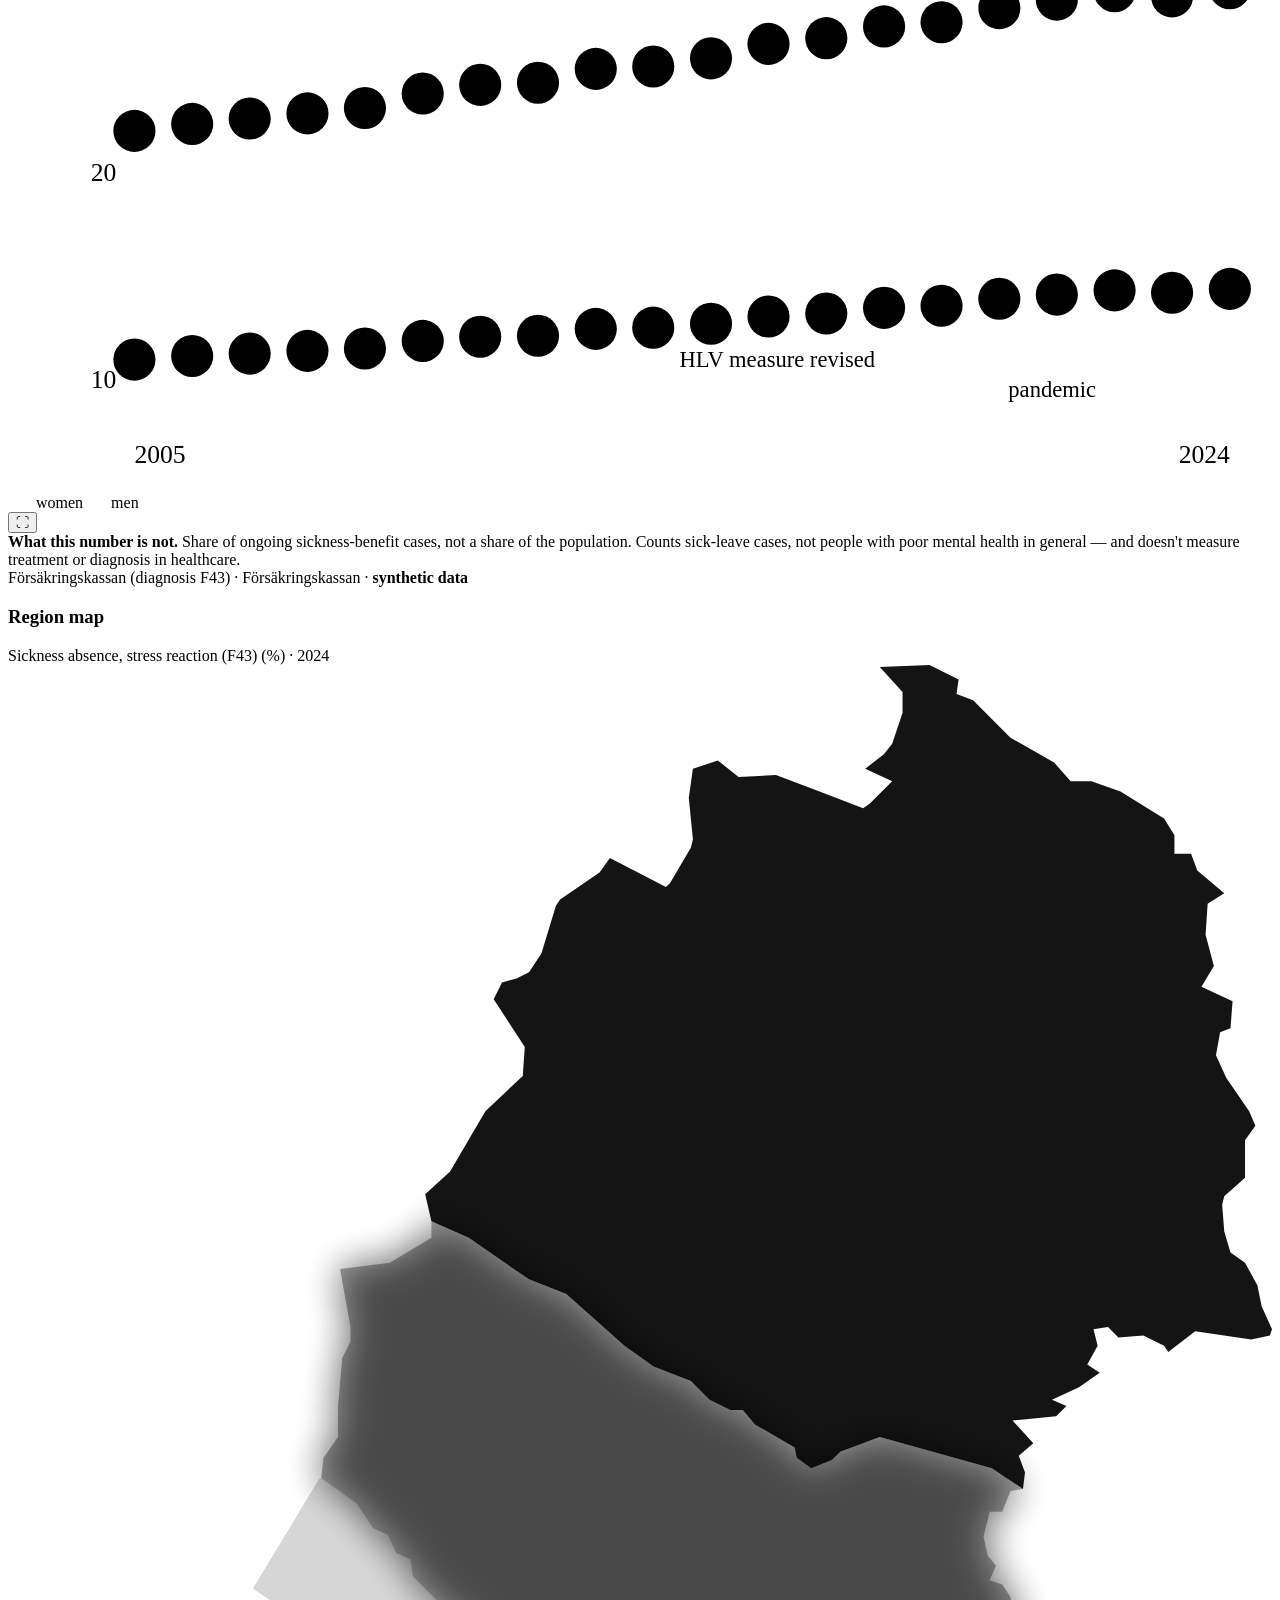
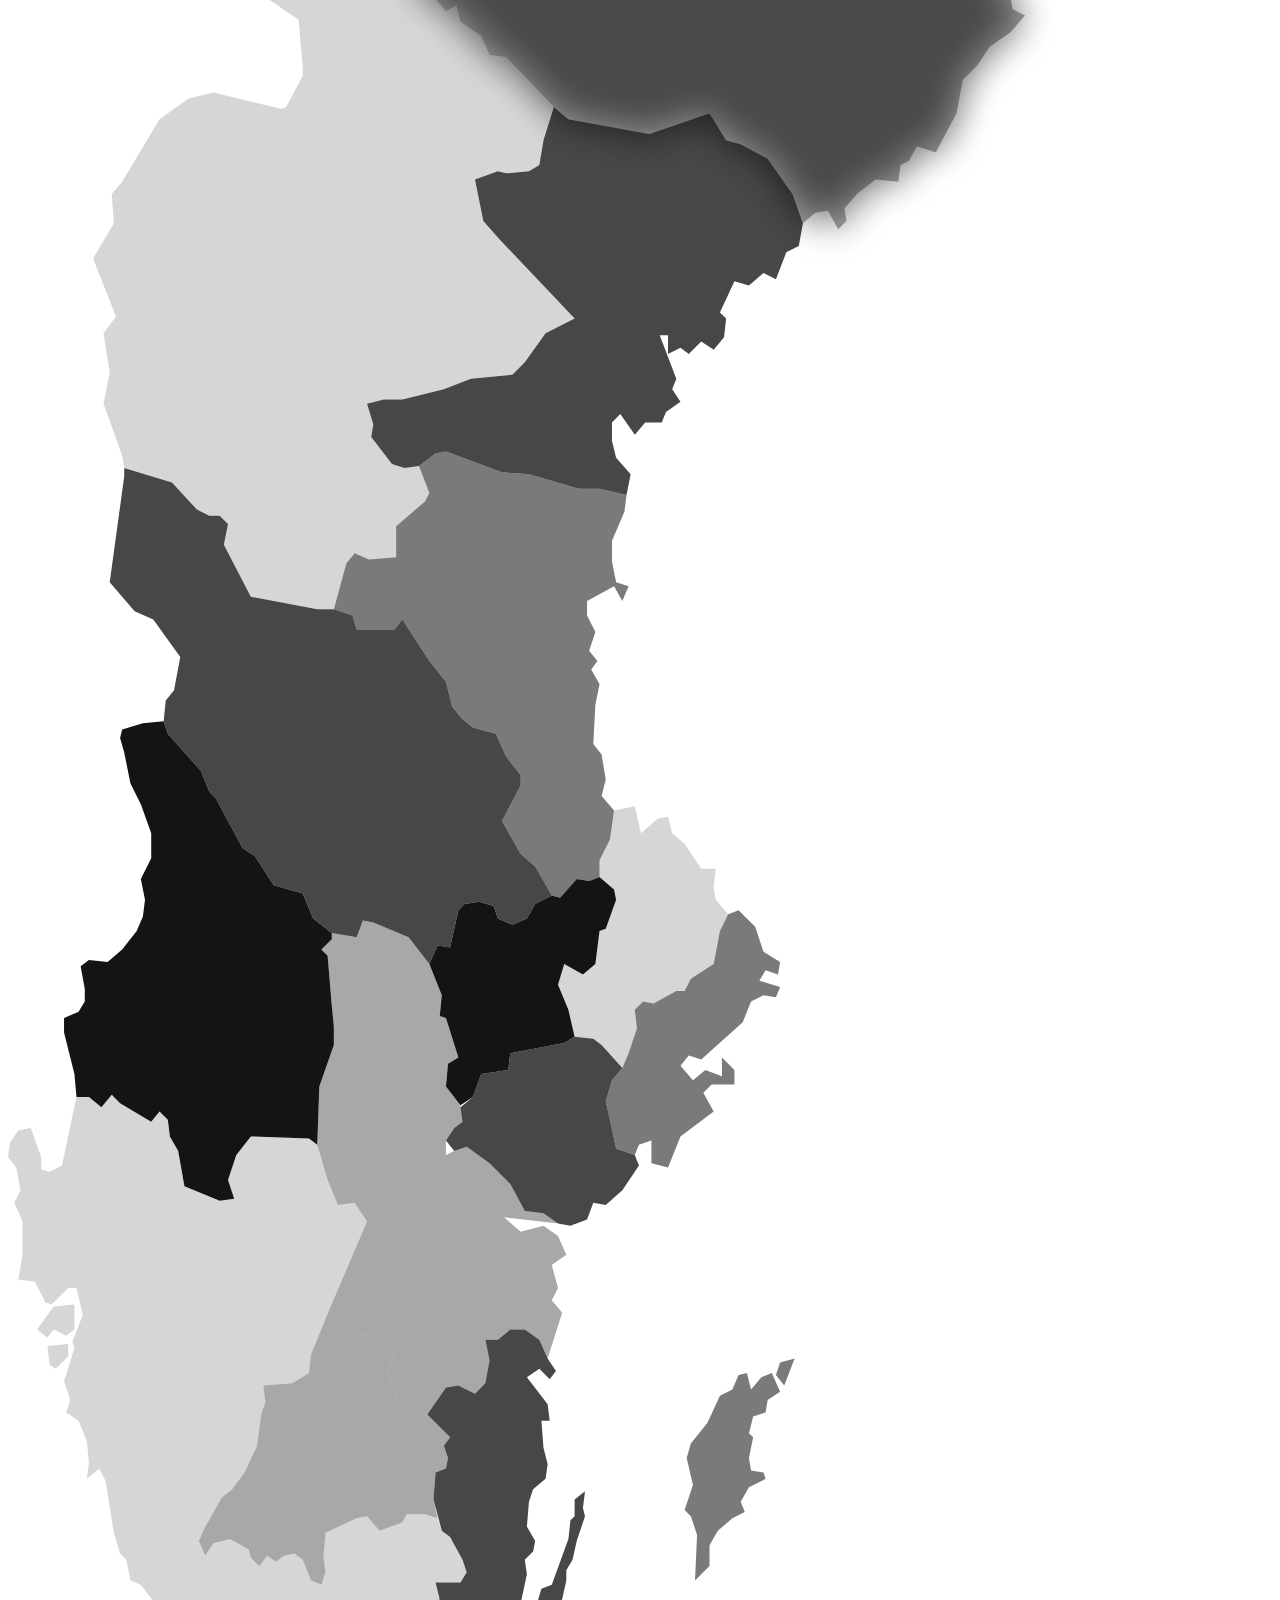
==== commit dc882d08: "Split data loading per-source; add real diagnosis/medication types js/data/*.js replaces the single " ====
--- a/test_runner.html
+++ b/test_runner.html
@@ -11,7 +11,6 @@
   console.error(msg, url, line, err);
 };
 </script>
-<script src="js/real_mh_data.js"></script>
 <script src="js/data.js"></script>
 <script src="js/lang.js"></script>
 <script src="js/state.js"></script>
